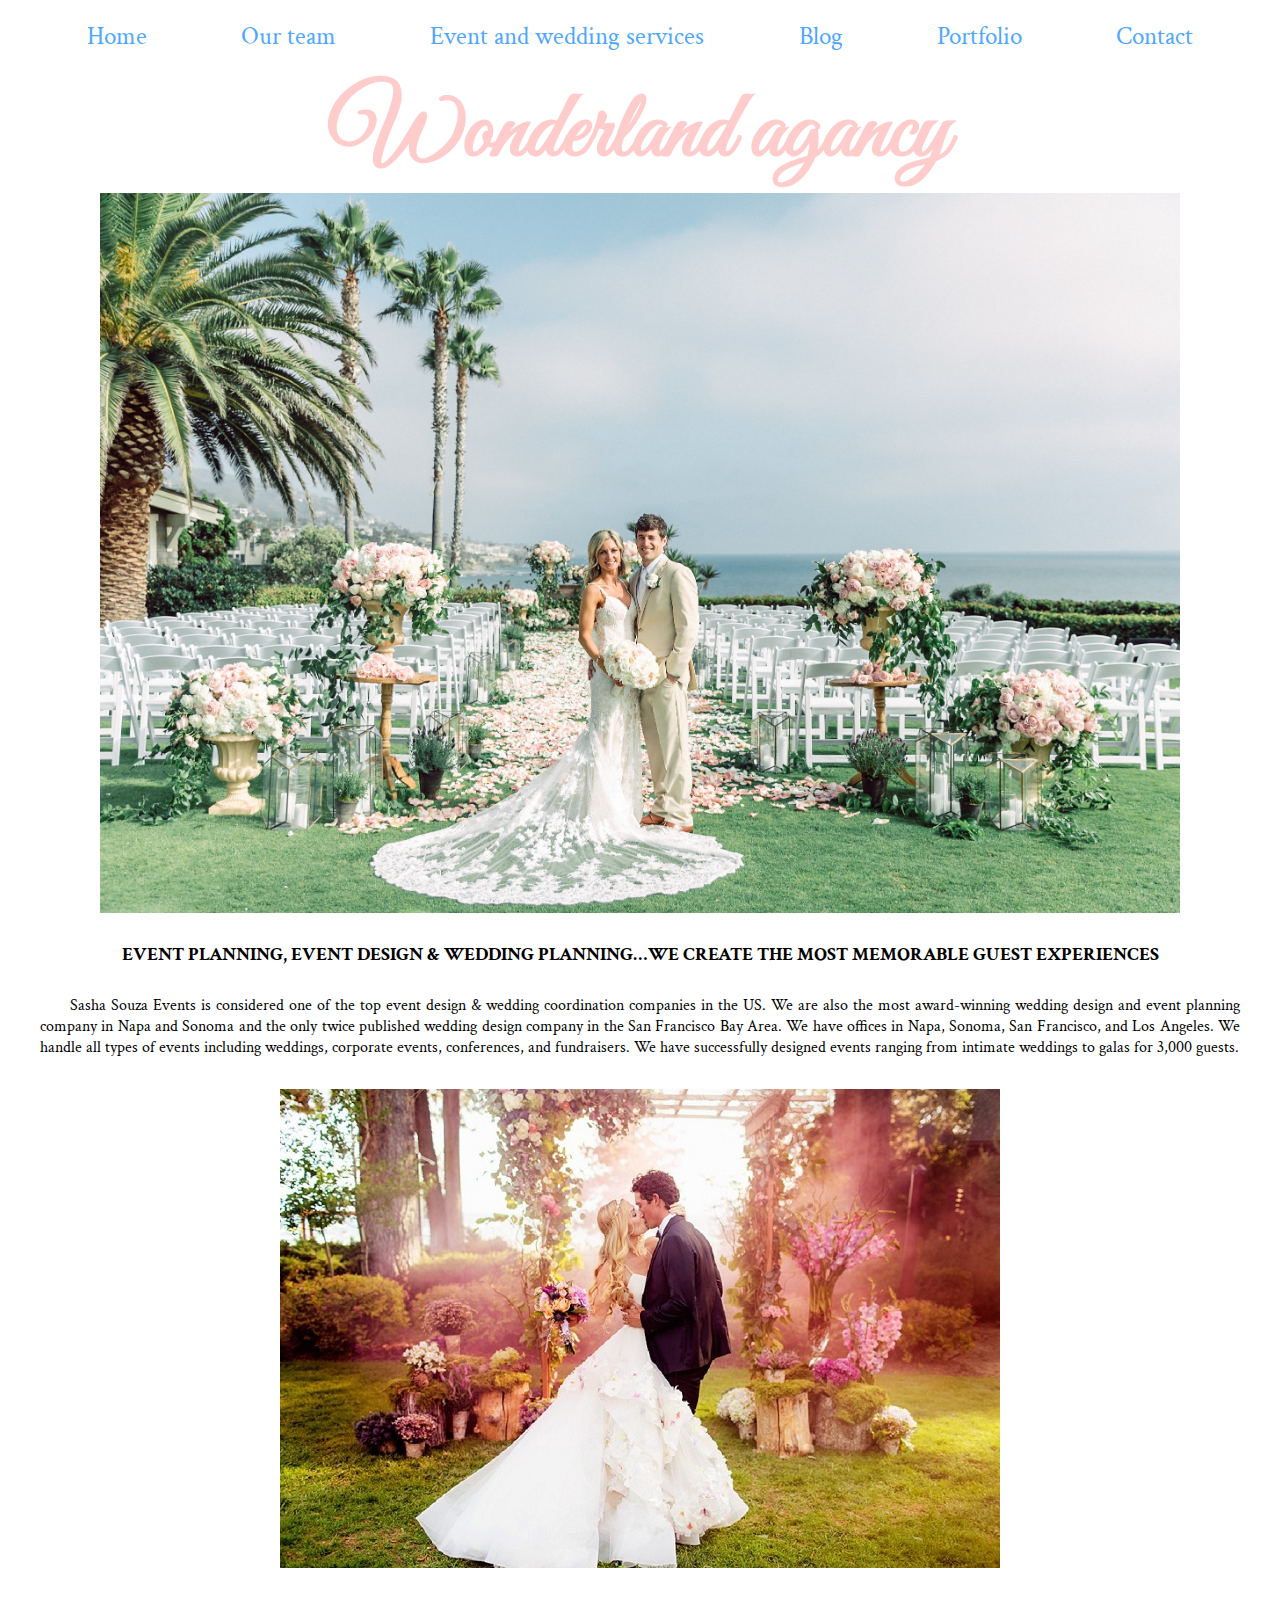
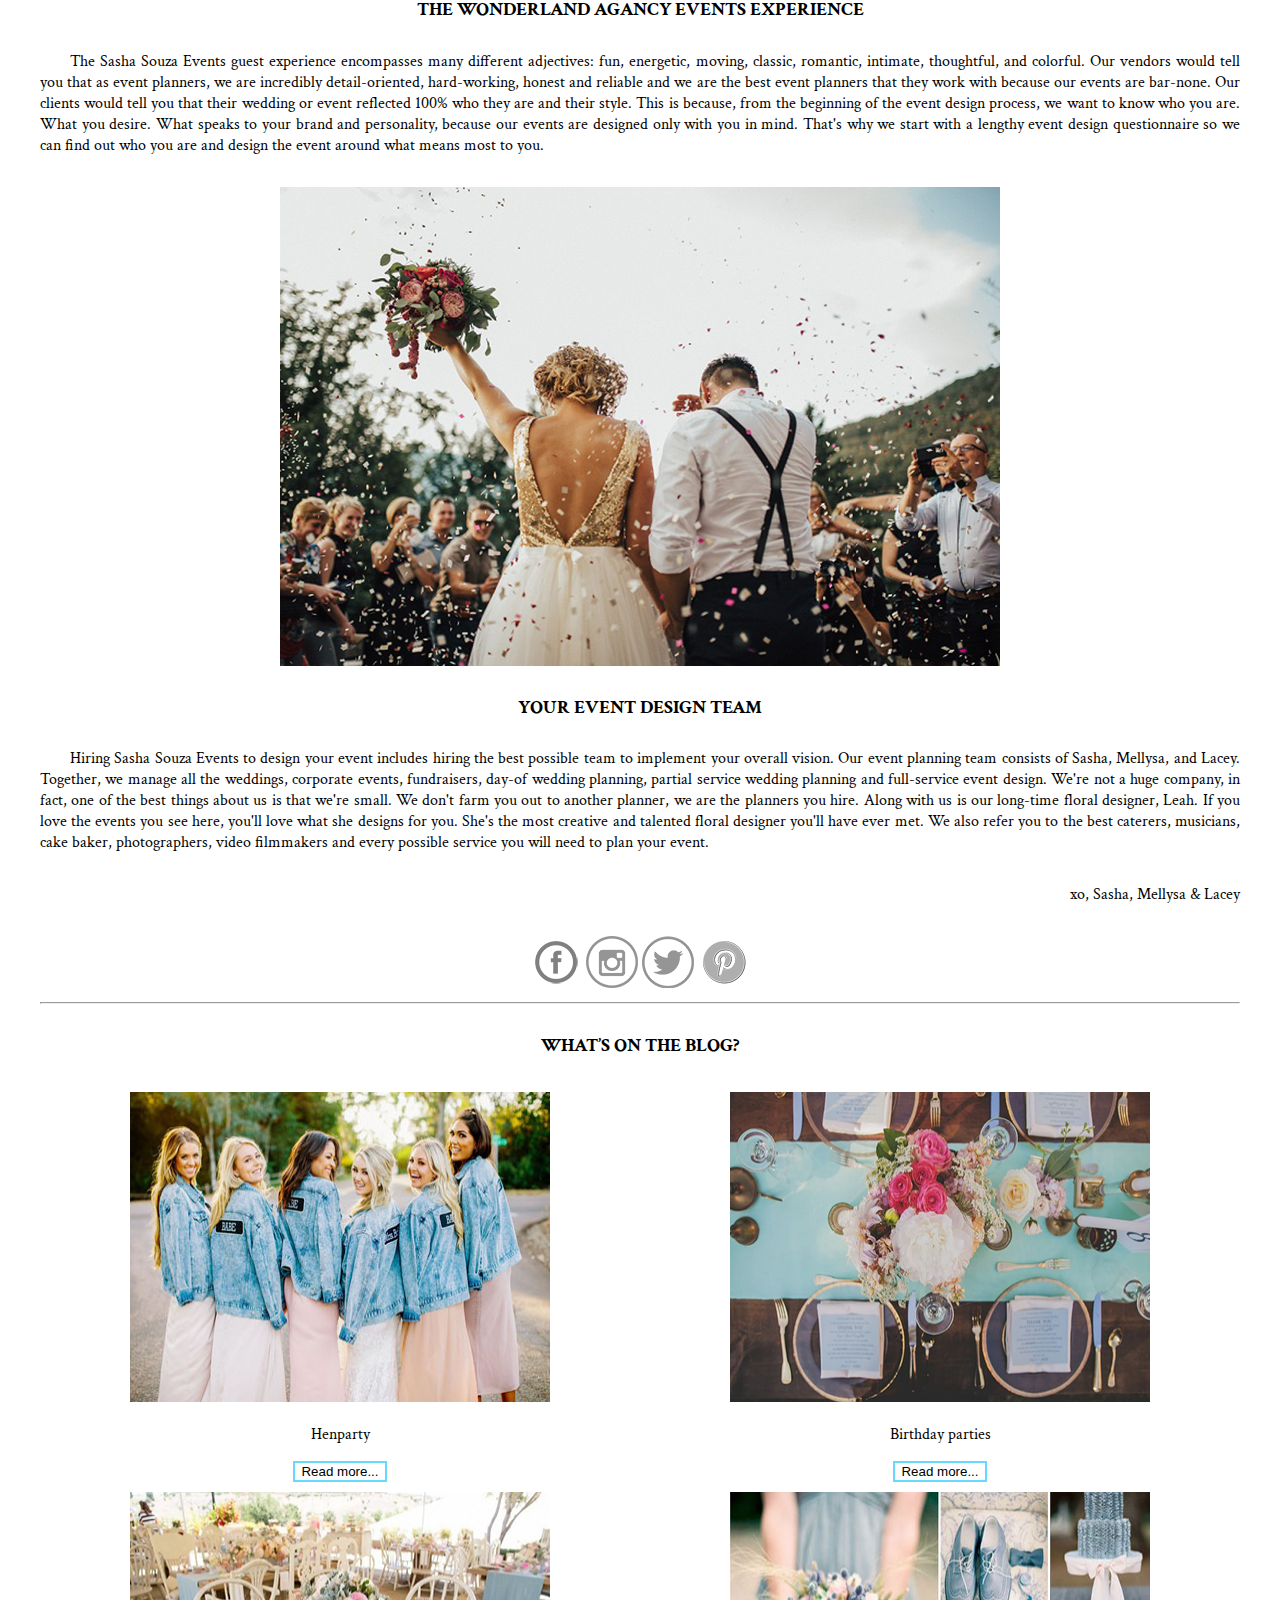
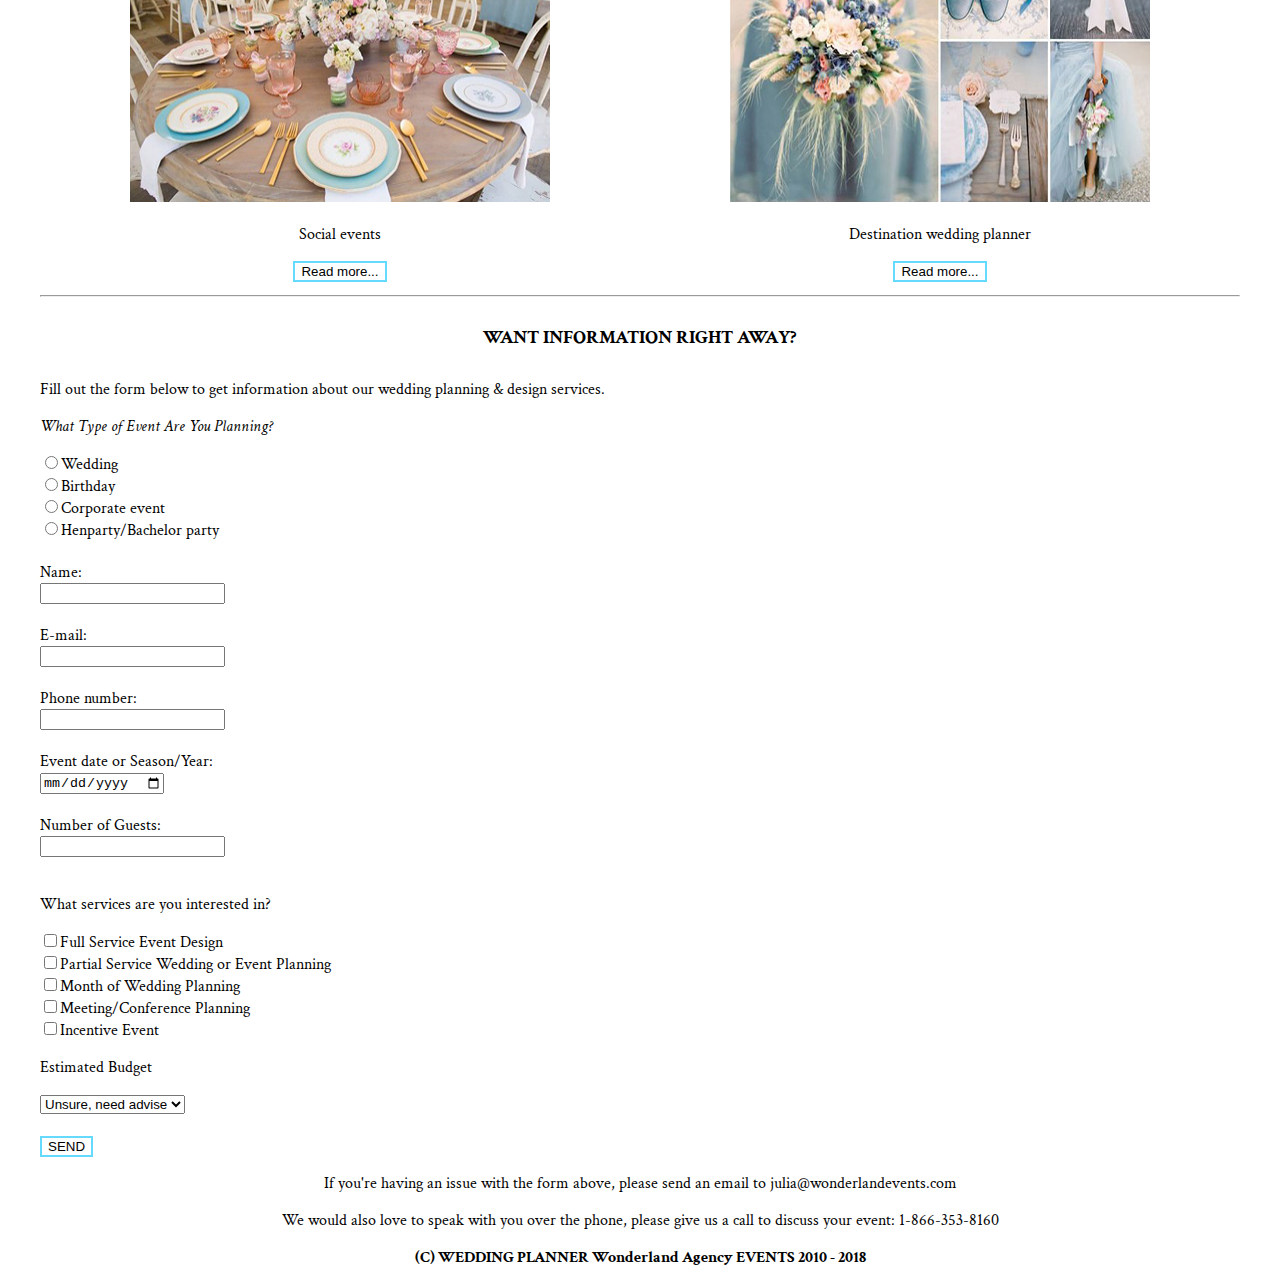
==== index.html @ 44870bf5 "add new page" ====
<!DOCTYPE html>
<html lang="en">
<head>
    <meta charset="UTF-8">
    <meta name="viewport" content="width=device-width, initial-scale=1.0">
    <meta http-equiv="X-UA-Compatible" content="ie=edge">
    <link href="css/index.css" rel="stylesheet">
    <link rel="shortcut icon" href="images/favicon.png" type="image/x-icon">
    <link href="https://fonts.googleapis.com/css?family=Crimson+Text" rel="stylesheet">
    <link href="https://fonts.googleapis.com/css?family=Crimson+Text|Great+Vibes" rel="stylesheet">
    <title>Wonderland agancy</title>
</head>
<body>
    <div>
        <header>
        <nav>
            <ul>
                <li><a href="index.html">Home</a></li>
                <li><a href="our-team.html">Our team</a></li>
                <li><a href="Event-and-wedding-services.html">Event and wedding services</a></li>
                <li><a href="blog.html">Blog</a></li>
                <li><a href="portfolio.html">Portfolio</a></li>
                <li><a href="contact.html">Contact</a></li>
            </ul>
        </nav>
    </header>
    <main>
        <section id="home">
            <h1 class="logo">Wonderland agancy</h1>
            <img class="background" src="images/weddinghome.jpg" alt="Wedding">
        </section>
        <article>
            <section id="what-we-do" class="short-info">
                <div>
                    <h3>EVENT PLANNING, EVENT DESIGN & WEDDING PLANNING…WE CREATE THE MOST MEMORABLE GUEST EXPERIENCES</h3>
                    <p>Sasha Souza Events is considered one of the top event design & wedding coordination companies in the US. 
            We are also the most award-winning wedding design and event planning company in Napa and Sonoma and the only 
            twice published wedding design company in the San Francisco Bay Area. 
            We have offices in Napa, Sonoma, San Francisco, and Los Angeles. 
            We handle all types of events including weddings, corporate events, conferences, and fundraisers. 
            We have successfully designed events ranging from intimate weddings to galas for 3,000 guests.</p>
                    <img src="images/wedding-kiss.jpg" alt="Wedding kiss" class="img-center">
                </div>
                <div>
                    <h3>THE WONDERLAND AGANCY EVENTS EXPERIENCE</h3>
                    <p>The Sasha Souza Events guest experience encompasses many different adjectives: fun, energetic, moving, classic, romantic, intimate, thoughtful, and colorful. 
            Our vendors would tell you that as event planners, we are incredibly detail-oriented, hard-working, honest and reliable and we are the best event planners that 
            they work with because our events are bar-none. Our clients would tell you that their wedding or event reflected 100% who they are and their style.  
            This is because, from the beginning of the event design process, we want to know who you are. What you desire. What speaks to your brand and personality, 
            because our events are designed only with you in mind. That's why we start with a lengthy event design questionnaire so we can find out who you are and design
            the event around what means most to you.</p>
                    <img src="images/wedding.jpg" alt="wedding" class="img-center">
                </div>
                <div>
                    <h3>YOUR EVENT DESIGN TEAM</h3>
                    <p>Hiring Sasha Souza Events to design your event includes hiring the best possible team to implement your overall vision.  
            Our event planning team consists of Sasha, Mellysa, and Lacey.  Together, we manage all the weddings, corporate events, fundraisers, day-of wedding planning,
            partial service wedding planning and full-service event design.  We're not a huge company, in fact, one of the best things about us is that we're small. 
            We don't farm you out to another planner, we are the planners you hire.  Along with us is our long-time floral designer, Leah.  
            If you love the events you see here, you'll love what she designs for you.  She's the most creative and talented floral designer you'll have ever met.  
            We also refer you to the best caterers, musicians, cake baker, photographers, video filmmakers and every possible service you will need to plan your event.</p>
                </div>
                <div>
                    <p id="align-right">xo, Sasha, Mellysa & Lacey</p>
                </div>
            </section>
            <section class="social_network">
                <a href="https://www.facebook.com"><img src="images/facebook.png" alt="Facebook" class="sc-img"></a>
                <a href="https://www.instagram.com/?hl=uk"><img src="images/instagram.png" alt="Instagram" class="sc-img"></a>
                <a href="https://twitter.com/?lang=uk"><img src="images/twitter.png" alt="Twitter" class="sc-img"></a>
                <a href="https://www.pinterest.com"><img src="images/pinterest.png" alt="Pinterest" class="sc-img"></a>
            </section>
                <hr>
        </article>
        <article>
            <section id="blog">
                <h3>WHAT’S ON THE BLOG?</h3>
                <div class="grid">
                    <div class="grid-itm"> <img src="images/henparty.jpg" alt="Henparty" class="blog-img">
                    <div>
                        <p>Henparty</p>
                        <a href="https://www.google.com.ua/?gws_rd=ssl" ><button>Read more...</button></a>
                    </div>
                    </div>
                    <div class="grid-itm"><img src="images/bparty.jpg" alt="Birthday party" class="blog-img">
                    <div>
                        <p>Birthday parties</p>
                        <a href="https://www.google.com.ua/?gws_rd=ssl"><button>Read more...</button></a>
                    </div>
                    </div>
                    <div class="grid-itm"><img src="images/decoration-table.jpg" alt="Decoration table" class="blog-img">
                    <div>
                        <p>Social events</p>
                        <a href="https://www.google.com.ua/?gws_rd=ssl"><button>Read more...</button></a>
                    </div>
                    </div>
                    <div class="grid-itm"><img src="images/wedplaner.jpg" alt="Table" class="blog-img">
                        <p>Destination wedding planner</p>
                    <a href="https://www.google.com.ua/?gws_rd=ssl"><button>Read more...</button></a>
                    </div>
            </div>
            <hr>
            </section>
            <section id="contacts">
                <h3>WANT INFORMATION RIGHT AWAY?</h3>
                <p>Fill out the form below to get information about our wedding planning & design services.</p>
                <div>
                     <form action="https://formspree.io/julia.sokil.1993@gmail.com" method="POST">
                        <p><i>What Type of Event Are You Planning?</i></p>
                        <label>
                            <input type="radio" name="type-of-planning" value="wedding">Wedding<br>
                        </label>
                        <label>
                            <input type="radio" name="type-of-planning" value="birthday">Birthday<br>
                        </label>
                        <label>
                            <input type="radio" name="type-of-planning" value="corporate-event">Corporate event<br>
                        </label>
                        <label>
                            <input type="radio" name="type-of-planning" value="henparty/bachelor-party">Henparty/Bachelor party<br>
                        </label>
                        <br>
                        <label>
                            Name:<br>
                            <input type="text" name="name"><br>
                        </label>
                        <br>
                        <label>
                            E-mail:<br>
                            <input type="email" name="email"><br>
                        </label>
                        <br>
                        <label>
                            Phone number:<br>
                            <input type="number" name="number"><br>
                        </label>
                        <br>
                        <label>
                            Event date or Season/Year:<br>
                            <input type="date" name="date"><br>
                        </label>
                        <br>
                        <label>
                            Number of Guests:<br>
                            <input type="number" name="number-of-guests"><br>
                        </label>
                        <br>
                        <p>What services are you interested in?</p>
                        <label>
                            <input type="checkbox" name="what-services-are-you-interested-in" value="full-service-event-design">Full Service Event Design<br>
                        </label>
                        <label>
                            <input type="checkbox" name="what-services-are-you-interested-in" value="partial-service-wedding-or-event-planning">Partial Service Wedding or Event Planning<br>
                        </label>
                        <label>
                            <input type="checkbox" name="what-services-are-you-interested-in" value="month-of-wedding-planning">Month of Wedding Planning<br>
                        </label>
                        <label>
                            <input type="checkbox" name="what-services-are-you-interested-in" value="meeting/conference-planning">Meeting/Conference Planning<br>
                        </label>
                        <label>
                            <input type="checkbox" name="what-services-are-you-interested-in" value="incentive-event">Incentive Event<br>
                        </label>
                        <p>Estimated Budget</p>
                        <select name="budget">
                            <option value="unsure">Unsure, need advise</option>
                            <option value="30">Under 30000$</option>
                            <option value="30-50">30000$-50000$</option>
                            <option value="over50">Over 50000$</option>
                        </select>
                        <br><br>
                        <button type="submit">SEND</button>
                    </form>
                </div>
            </section>
            <p class="contacts">If you're having an issue with the form above, please send an email to julia@wonderlandevents.com</p>
            <p class="contacts">We would also love to speak with you over the phone, please give us a call to discuss your event:  1-866-353-8160</p>
        </article>
    </main>
    <footer>
            <p><b>(C) WEDDING PLANNER Wonderland Agency EVENTS 2010 - 2018</b></p>
    </footer>
    </div>
</body>
</html>
---- css/index.css ----
html {
    margin:0 auto;
}
body {
    max-width:1200px;
    margin:0 auto;
    font-family: crimson text, serif;
    font-size: 0,875em;
    line-height: 1,6em;
}

header nav {
    margin: 20px 0;
}
header ul {
    display:flex;
    padding: 0;
    list-style-type: none;
    text-align:center;
}

header ul li {
    flex-grow: 1;
    min-height: 30px;
    font-family: arial, sans-serif;
    font-size: 25px;
    background-color: #fff;
    font-family: crimson text, serif !important;
}
li a {
    color: #4da6ff;
    text-decoration: none;
    padding: 0 30px;
    
}
header li a:hover {
    background-color: #66d9ff;
    color: #fff;
}
.logo {
    font-family: Great Vibes, sans-serif;
    font-size: 6em;
    color: hsl(0, 100%, 90%);
    text-align: center;
    margin: 0 auto;
}

.background {
    width: 90%;
    margin-left: auto;
	margin-right: auto;
	display: block;
}
h3 {
    text-align: center;
    font-family: crimson text, serif !important;
    padding: 10px;
}
.short-info p {
    text-indent: 30px;
    text-align: justify;
    padding: 0 0 15px 0;
    
}

.img-center {
    height: 60%;
    width: 60%;
    display: block;
    margin: auto;
}
#align-right {
    text-align: right;
} 
.social_network {
    text-align: center;
}

.sc-img {
    height: 52px;
    width: 52px;
    display: inline-block;
    margin: auto;
}

.grid {
    display: grid;
    grid-template-columns:50% 50%;
    text-align:center;
}
.grid-itm {
    padding:5px;
    color: #000;
}

.blog-img {
    height: 310px;
    width: 420px;
    display:inline-block;
    margin:auto;
}

button {
    background-color: white; 
    color: #000; 
    border: 2px solid #66d9ff;
}
button:hover {
    background-color: #66d9ff;
}

.contacts {
 text-align: center;   
}

footer p {
    text-align: center;
}

@media screen and (max-width:1199px) {
    li a {
    padding: 0;
}
.blog-img {
    height: 60%;
    width: 60%;
}
.short-info p {
    margin:0 25px;
}
.short-info h3 {
    margin: 0 15px;
}
form {
    margin: 0 25px;
}
p {
    margin: 0 25px;
}
}
@media screen and (max-width:414px) {
  .grid {
    display: grid;
    grid-template-columns:100%;
    text-align:center;
}
.logo {
    font-size: 3em;
}
p {
    margin: 0 25px; 
}
}
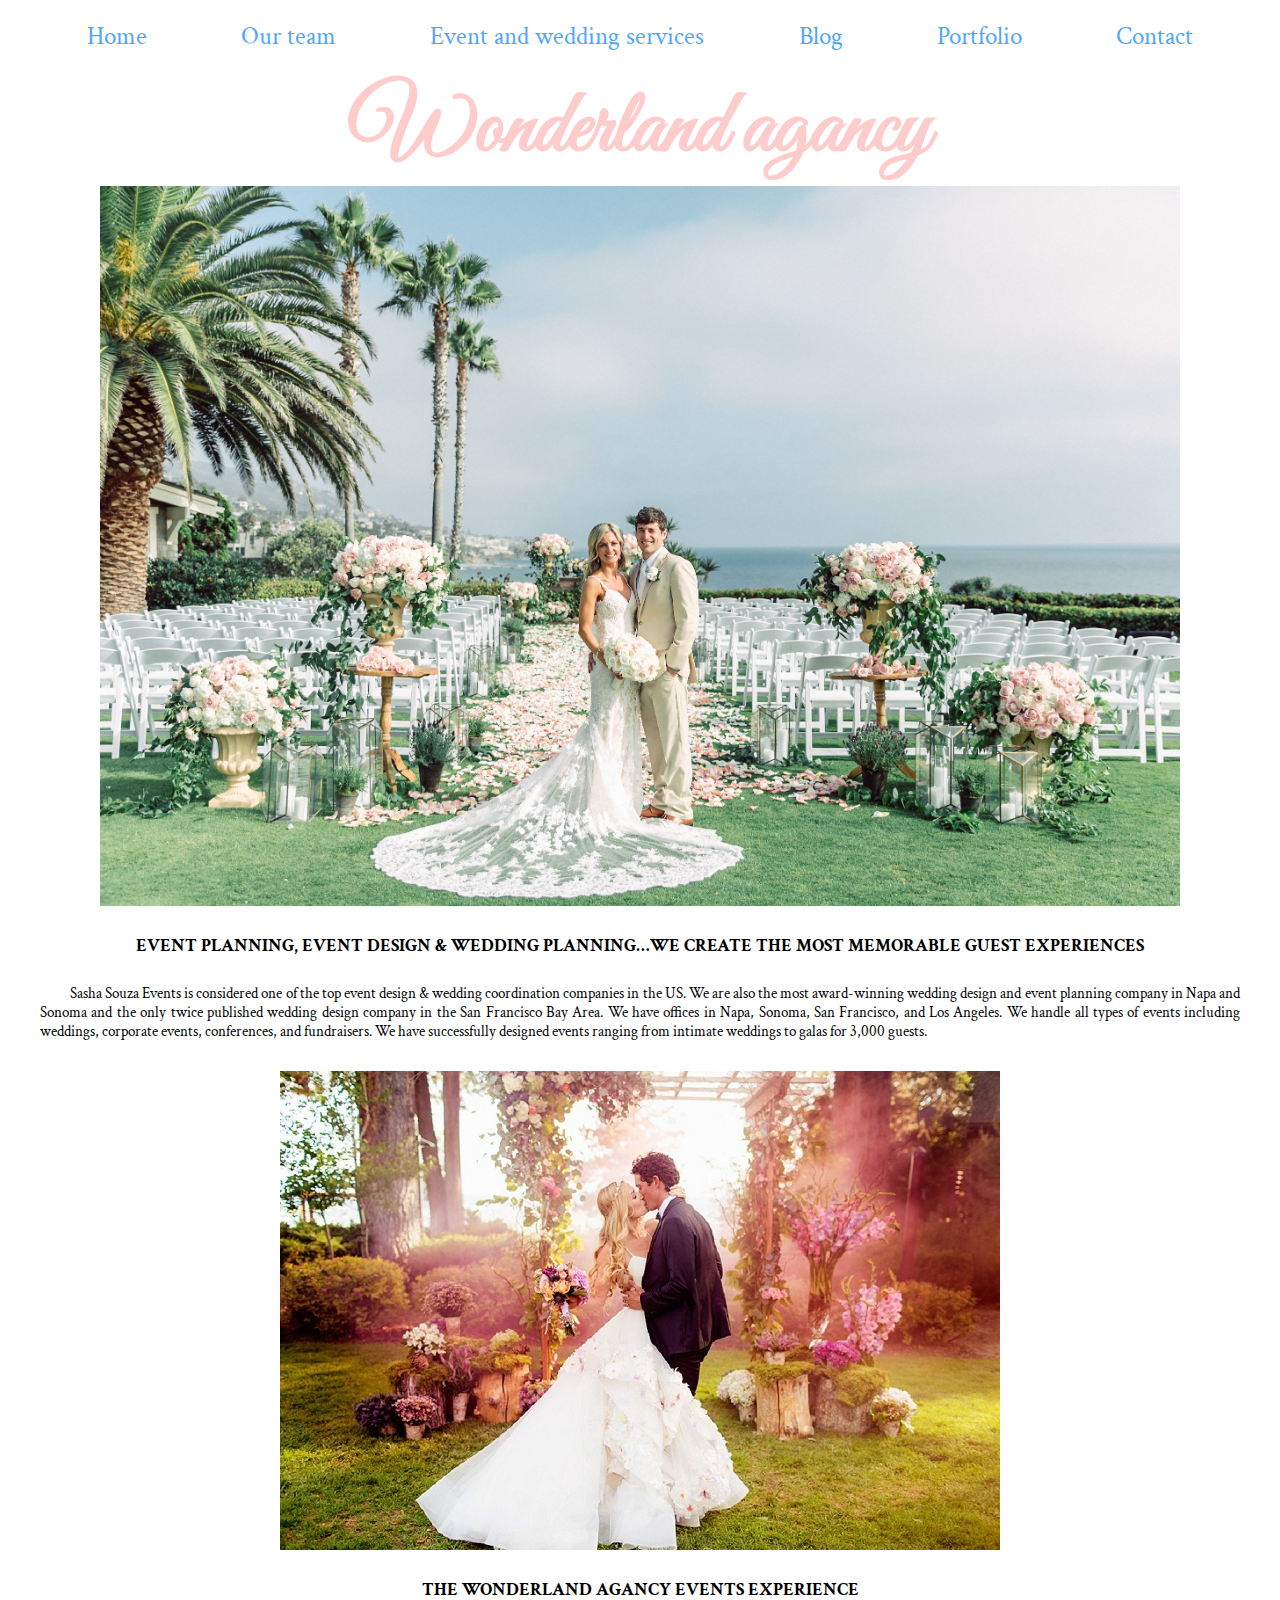
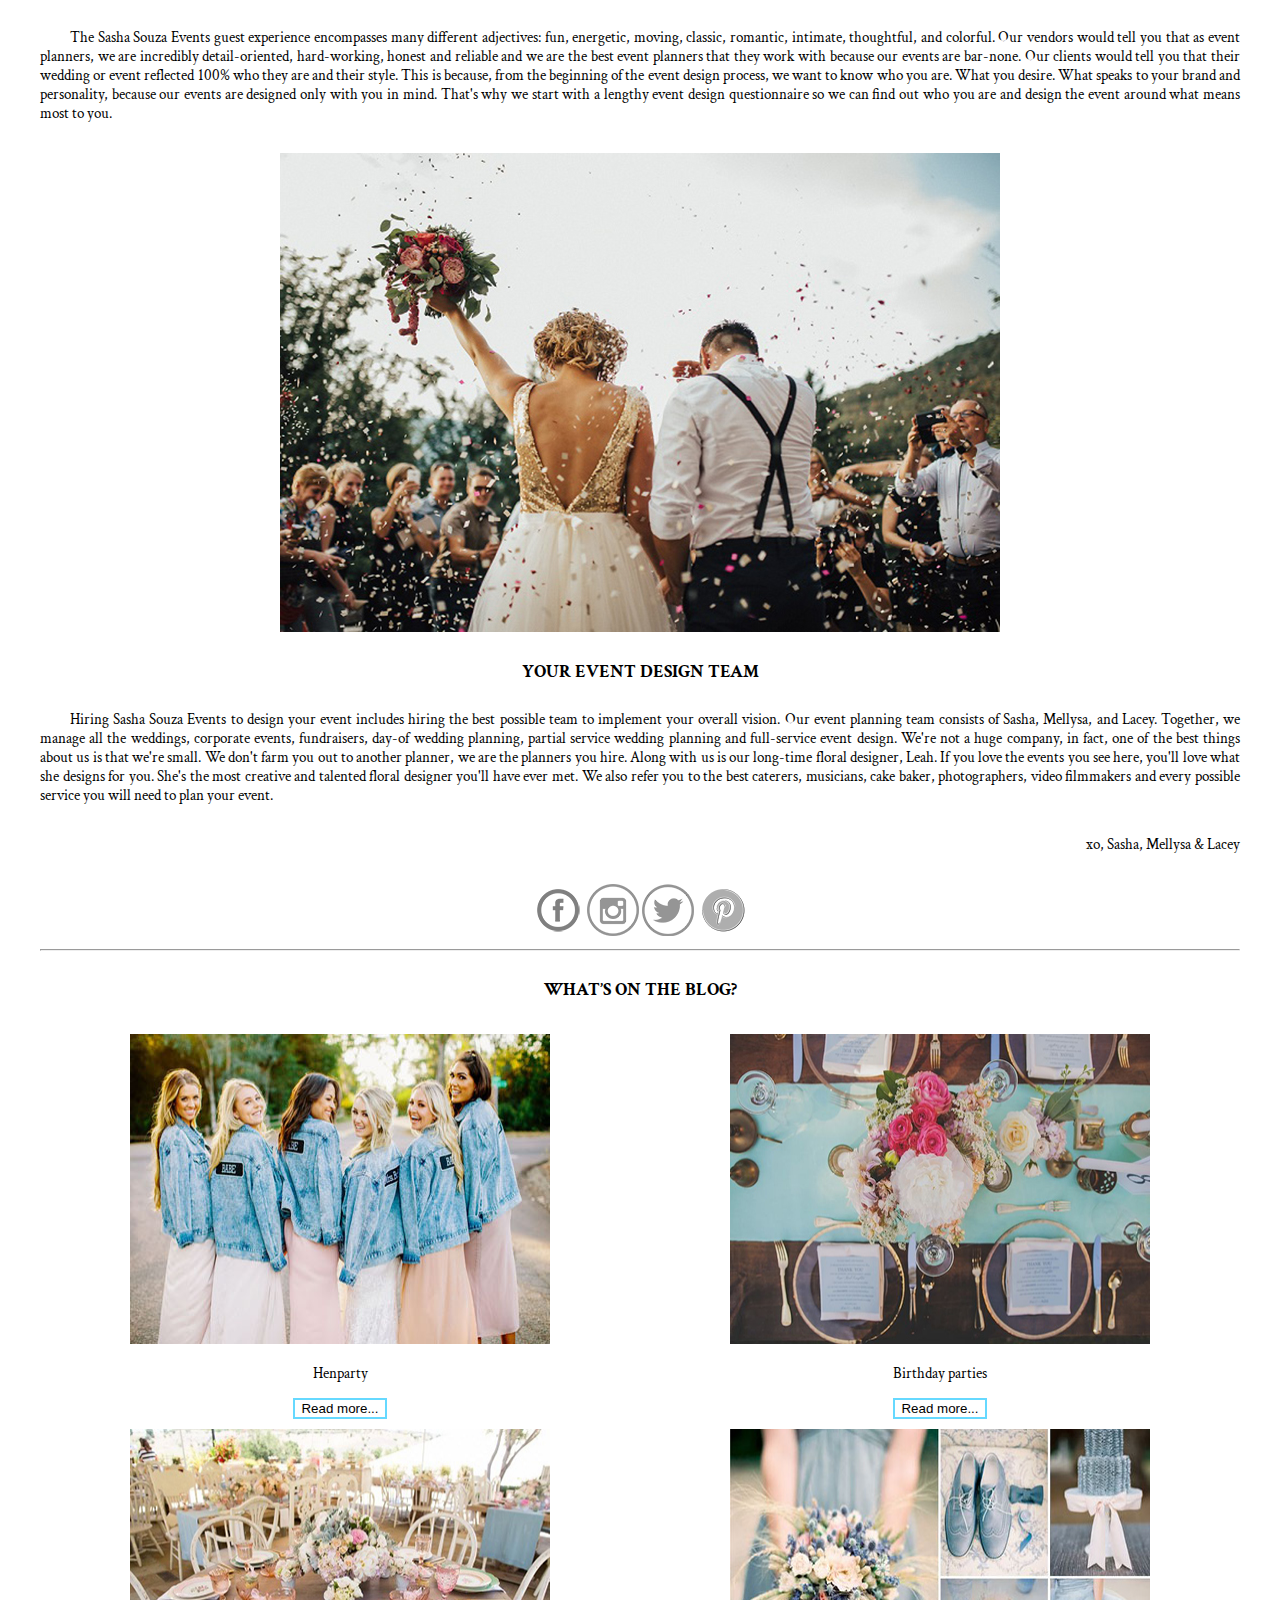
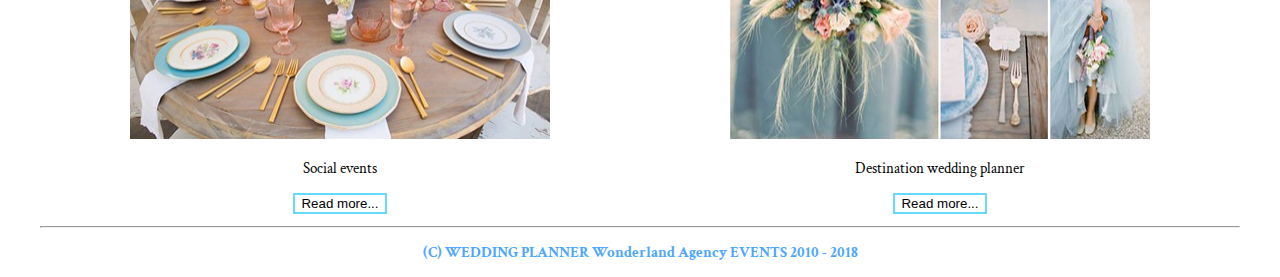
==== commit 0a08bfe5: "add new page" ====
--- a/index.html
+++ b/index.html
@@ -4,10 +4,12 @@
     <meta charset="UTF-8">
     <meta name="viewport" content="width=device-width, initial-scale=1.0">
     <meta http-equiv="X-UA-Compatible" content="ie=edge">
-    <link href="css/index.css" rel="stylesheet">
+    <link rel="stylesheet" href="https://stackpath.bootstrapcdn.com/bootstrap/4.1.0/css/bootstrap.min.css" 
+    integrity="sha384-9gVQ4dYFwwWSjIDZnLEWnxCjeSWFphJiwGPXr1jddIhOegiu1FwO5qRGvFXOdJZ4" crossorigin="anonymous">
     <link rel="shortcut icon" href="images/favicon.png" type="image/x-icon">
     <link href="https://fonts.googleapis.com/css?family=Crimson+Text" rel="stylesheet">
     <link href="https://fonts.googleapis.com/css?family=Crimson+Text|Great+Vibes" rel="stylesheet">
+    <link href="css/index.css" rel="stylesheet">
     <title>Wonderland agancy</title>
 </head>
 <body>
@@ -17,7 +19,7 @@
             <ul>
                 <li><a href="index.html">Home</a></li>
                 <li><a href="our-team.html">Our team</a></li>
-                <li><a href="Event-and-wedding-services.html">Event and wedding services</a></li>
+                <li><a href="event-and-wedding-services.html">Event and wedding services</a></li>
                 <li><a href="blog.html">Blog</a></li>
                 <li><a href="portfolio.html">Portfolio</a></li>
                 <li><a href="contact.html">Contact</a></li>
@@ -79,29 +81,29 @@
                     <div class="grid-itm"> <img src="images/henparty.jpg" alt="Henparty" class="blog-img">
                     <div>
                         <p>Henparty</p>
-                        <a href="https://www.google.com.ua/?gws_rd=ssl" ><button>Read more...</button></a>
+                        <a href="https://www.google.com.ua/?gws_rd=ssl" ><button class="btn btn-info btn-sm">Read more...</button></a>
                     </div>
                     </div>
                     <div class="grid-itm"><img src="images/bparty.jpg" alt="Birthday party" class="blog-img">
                     <div>
                         <p>Birthday parties</p>
-                        <a href="https://www.google.com.ua/?gws_rd=ssl"><button>Read more...</button></a>
+                        <a href="https://www.google.com.ua/?gws_rd=ssl"><button class="btn btn-info btn-sm">Read more...</button></a>
                     </div>
                     </div>
                     <div class="grid-itm"><img src="images/decoration-table.jpg" alt="Decoration table" class="blog-img">
                     <div>
                         <p>Social events</p>
-                        <a href="https://www.google.com.ua/?gws_rd=ssl"><button>Read more...</button></a>
+                        <a href="https://www.google.com.ua/?gws_rd=ssl"><button class="btn btn-info btn-sm">Read more...</button></a>
                     </div>
                     </div>
                     <div class="grid-itm"><img src="images/wedplaner.jpg" alt="Table" class="blog-img">
                         <p>Destination wedding planner</p>
-                    <a href="https://www.google.com.ua/?gws_rd=ssl"><button>Read more...</button></a>
+                    <a href="https://www.google.com.ua/?gws_rd=ssl"><button class="btn btn-info btn-sm">Read more...</button></a>
                     </div>
             </div>
             <hr>
             </section>
-            <section id="contacts">
+           <!-- <section id="contacts">
                 <h3>WANT INFORMATION RIGHT AWAY?</h3>
                 <p>Fill out the form below to get information about our wedding planning & design services.</p>
                 <div>
@@ -174,12 +176,18 @@
                 </div>
             </section>
             <p class="contacts">If you're having an issue with the form above, please send an email to julia@wonderlandevents.com</p>
-            <p class="contacts">We would also love to speak with you over the phone, please give us a call to discuss your event:  1-866-353-8160</p>
+            <p class="contacts">We would also love to speak with you over the phone, please give us a call to discuss your event:  1-866-353-8160</p>-->
         </article>
     </main>
     <footer>
             <p><b>(C) WEDDING PLANNER Wonderland Agency EVENTS 2010 - 2018</b></p>
     </footer>
     </div>
+    <script src="https://code.jquery.com/jquery-3.3.1.slim.min.js" integrity="sha384-q8i/X+965DzO0rT7abK41JStQIAqVgRVzpbzo5smXKp4YfRvH+8abtTE1Pi6jizo" 
+    crossorigin="anonymous"></script>
+    <script src="https://cdnjs.cloudflare.com/ajax/libs/popper.js/1.14.0/umd/popper.min.js" integrity="sha384-cs/chFZiN24E4KMATLdqdvsezGxaGsi4hLGOzlXwp5UZB1LY//
+    20VyM2taTB4QvJ" crossorigin="anonymous"></script>
+    <script src="https://stackpath.bootstrapcdn.com/bootstrap/4.1.0/js/bootstrap.min.js" integrity="sha384-uefMccjFJAIv6A+rW+L4AHf99KvxDjWSu1z9VI8SKNVmz4sk7buKt/
+    6v9KI65qnm" crossorigin="anonymous"></script>
 </body>
 </html>--- a/css/index.css
+++ b/css/index.css
@@ -1,12 +1,13 @@
 html {
     margin:0 auto;
+    /*background-color: #e6f2ff;*/
 }
 body {
     max-width:1200px;
     margin:0 auto;
     font-family: crimson text, serif;
-    font-size: 0,875em;
-    line-height: 1,6em;
+    font-size: 15px;
+    
 }
 
 header nav {
@@ -61,11 +62,12 @@
     text-align: justify;
     padding: 0 0 15px 0;
     
+    
 }
 
 .img-center {
     height: 60%;
-    width: 60%;
+    
     display: block;
     margin: auto;
 }
@@ -113,6 +115,10 @@
  text-align: center;   
 }
 
+footer {
+    color: #4da6ff;
+}
+
 footer p {
     text-align: center;
 }
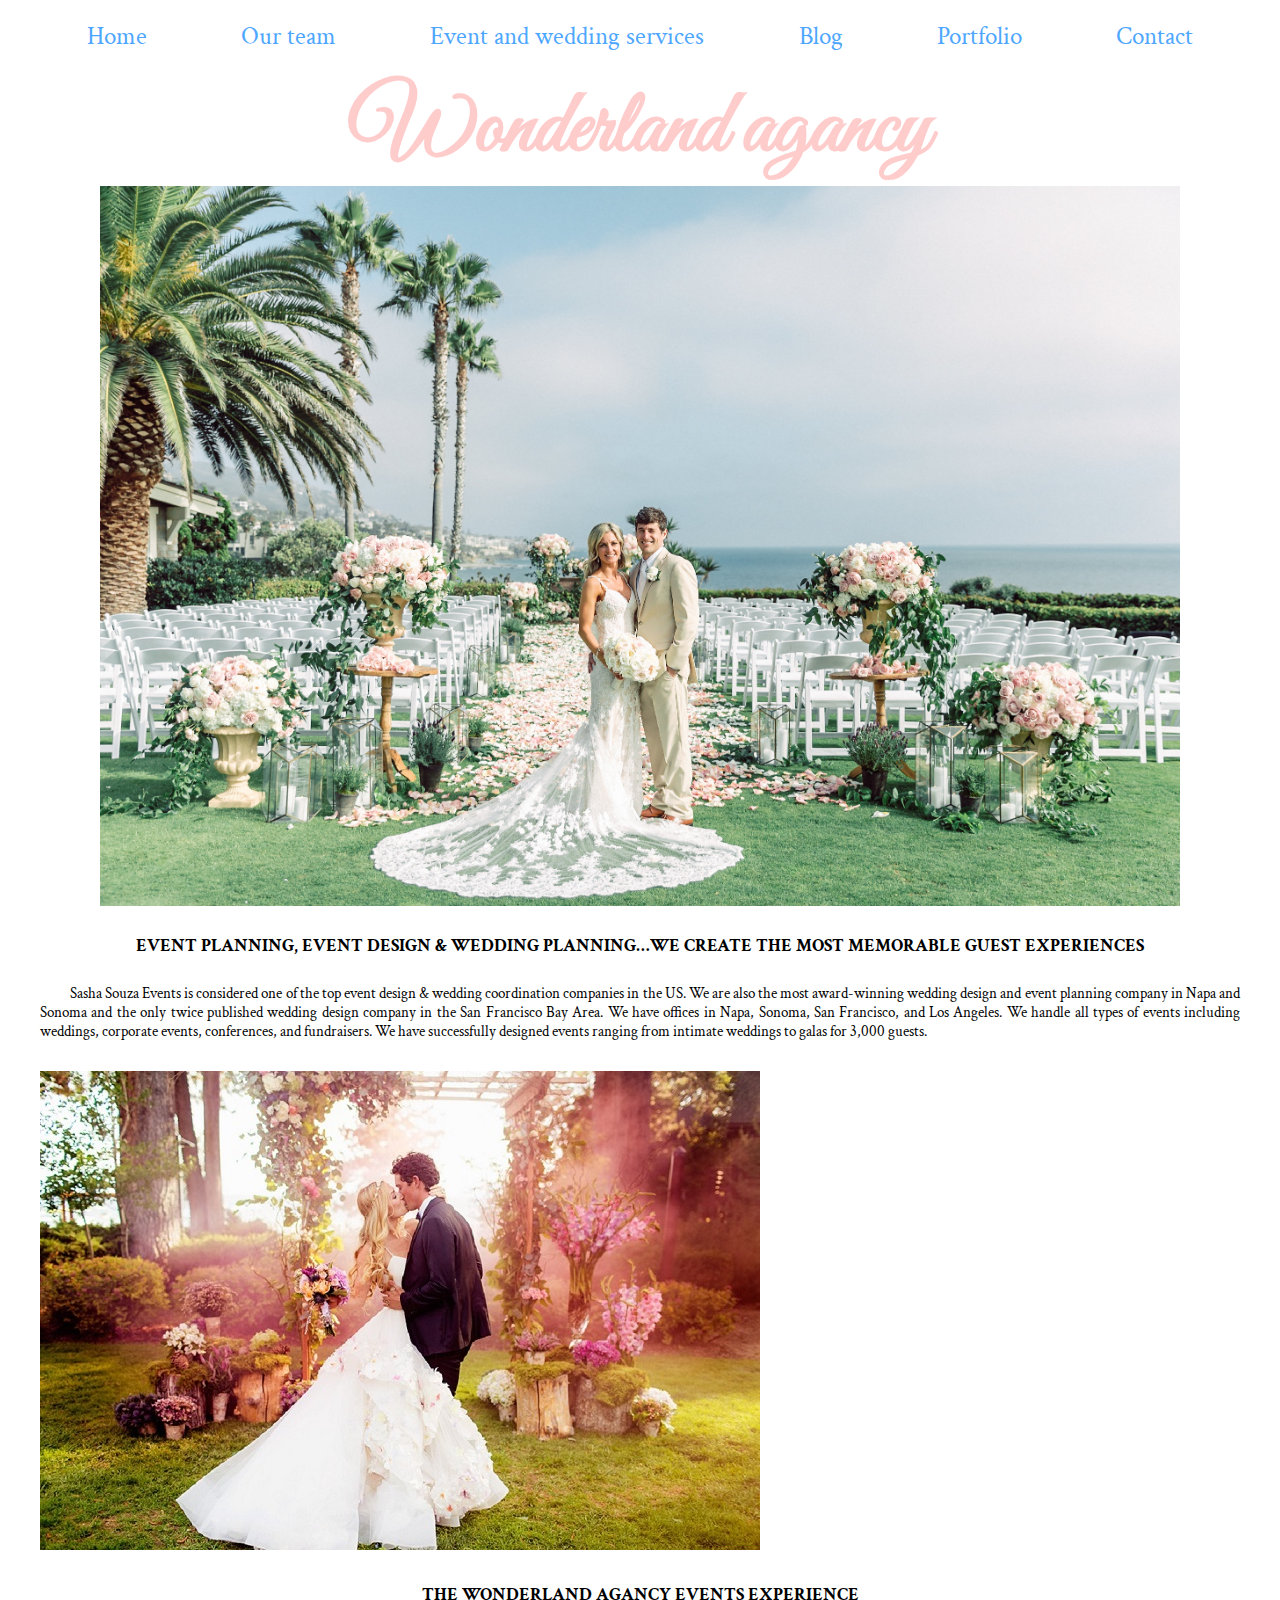
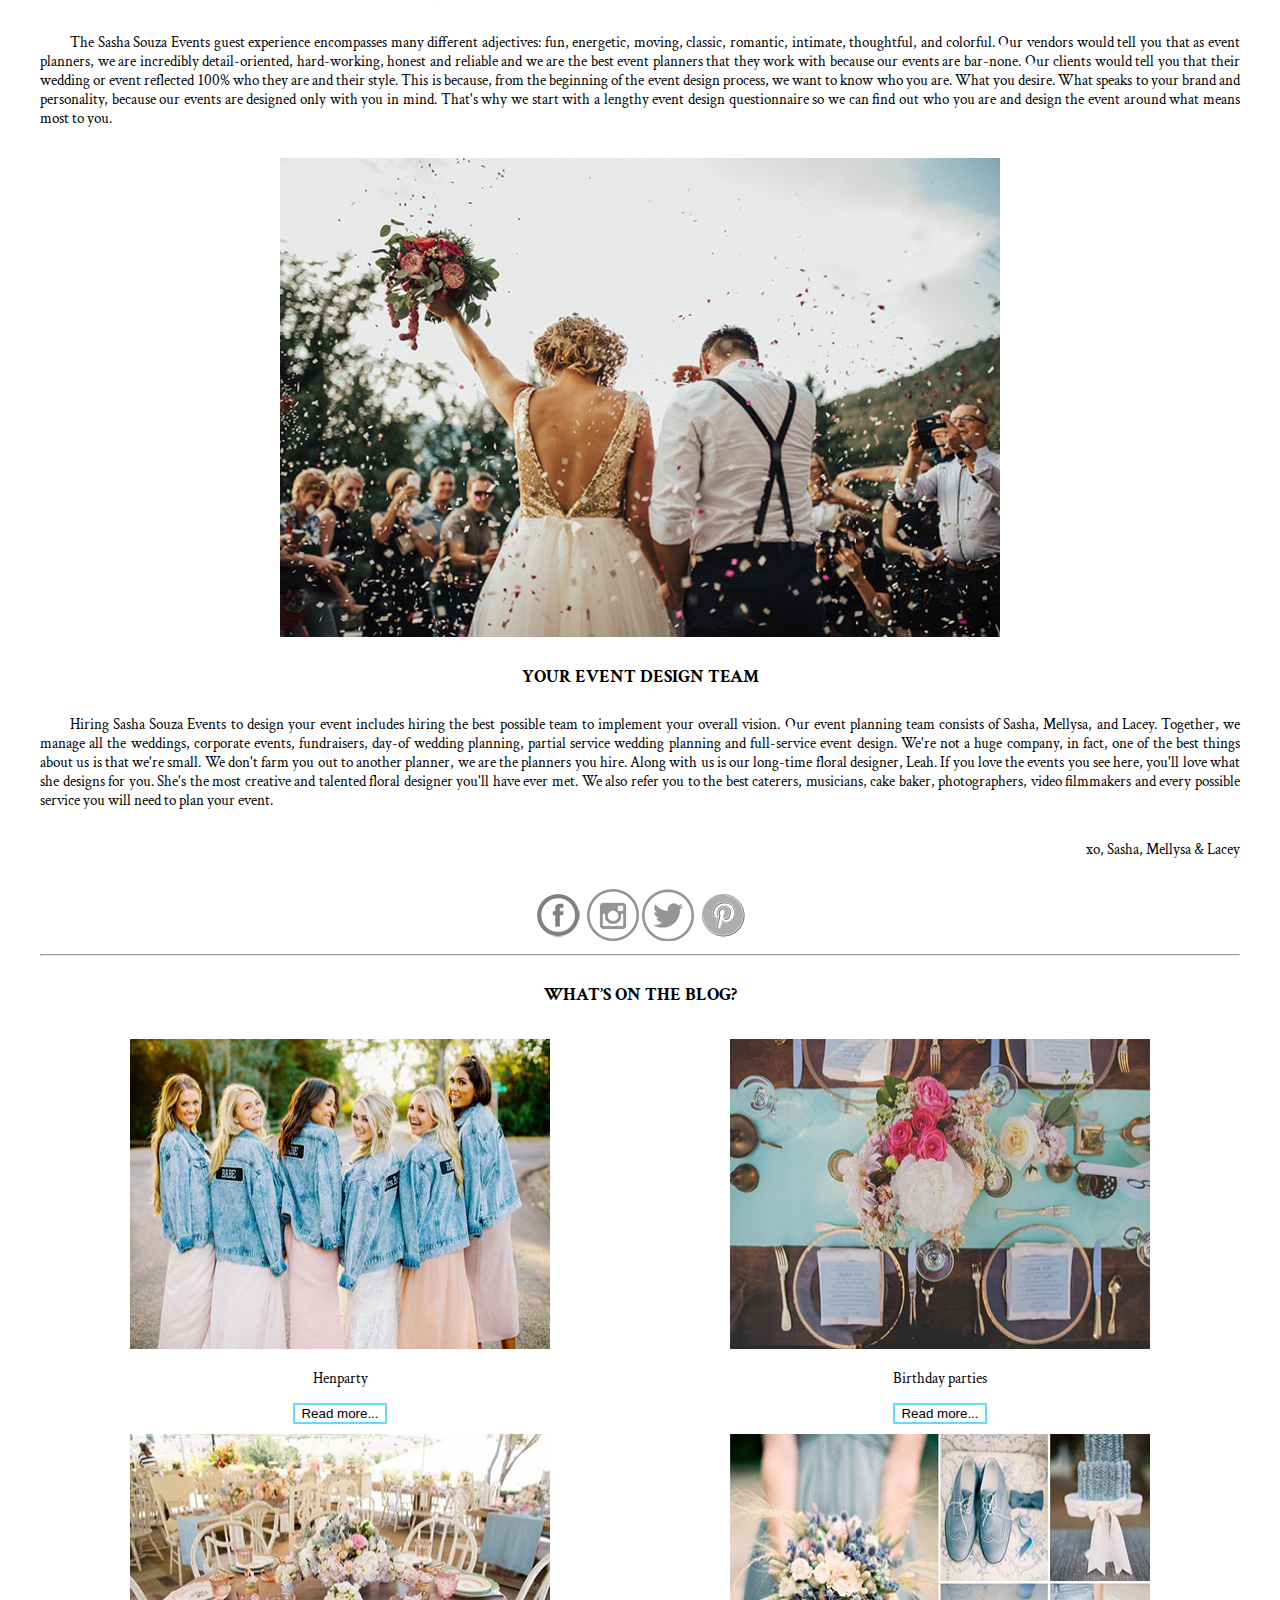
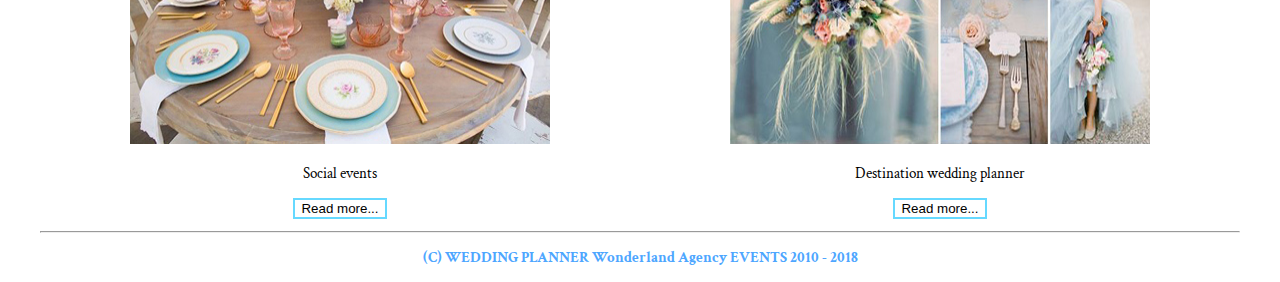
==== commit 6cbedd6d: "new page home" ====
--- a/index.html
+++ b/index.html
@@ -32,8 +32,8 @@
             <img class="background" src="images/weddinghome.jpg" alt="Wedding">
         </section>
         <article>
-            <section id="what-we-do" class="short-info">
-                <div>
+            <section class="short-info">
+                <div class="grid-section">
                     <h3>EVENT PLANNING, EVENT DESIGN & WEDDING PLANNING…WE CREATE THE MOST MEMORABLE GUEST EXPERIENCES</h3>
                     <p>Sasha Souza Events is considered one of the top event design & wedding coordination companies in the US. 
             We are also the most award-winning wedding design and event planning company in Napa and Sonoma and the only 
@@ -41,9 +41,11 @@
             We have offices in Napa, Sonoma, San Francisco, and Los Angeles. 
             We handle all types of events including weddings, corporate events, conferences, and fundraisers. 
             We have successfully designed events ranging from intimate weddings to galas for 3,000 guests.</p>
-                    <img src="images/wedding-kiss.jpg" alt="Wedding kiss" class="img-center">
                 </div>
-                <div>
+                <div class="grid-section">
+                        <img src="images/wedding-kiss.jpg" alt="Wedding kiss" >
+                </div>
+                <div class="grid-section">
                     <h3>THE WONDERLAND AGANCY EVENTS EXPERIENCE</h3>
                     <p>The Sasha Souza Events guest experience encompasses many different adjectives: fun, energetic, moving, classic, romantic, intimate, thoughtful, and colorful. 
             Our vendors would tell you that as event planners, we are incredibly detail-oriented, hard-working, honest and reliable and we are the best event planners that 
@@ -51,9 +53,11 @@
             This is because, from the beginning of the event design process, we want to know who you are. What you desire. What speaks to your brand and personality, 
             because our events are designed only with you in mind. That's why we start with a lengthy event design questionnaire so we can find out who you are and design
             the event around what means most to you.</p>
+                </div>
+                <div class="grid-section">
                     <img src="images/wedding.jpg" alt="wedding" class="img-center">
                 </div>
-                <div>
+                <div class="grid-section">
                     <h3>YOUR EVENT DESIGN TEAM</h3>
                     <p>Hiring Sasha Souza Events to design your event includes hiring the best possible team to implement your overall vision.  
             Our event planning team consists of Sasha, Mellysa, and Lacey.  Together, we manage all the weddings, corporate events, fundraisers, day-of wedding planning,
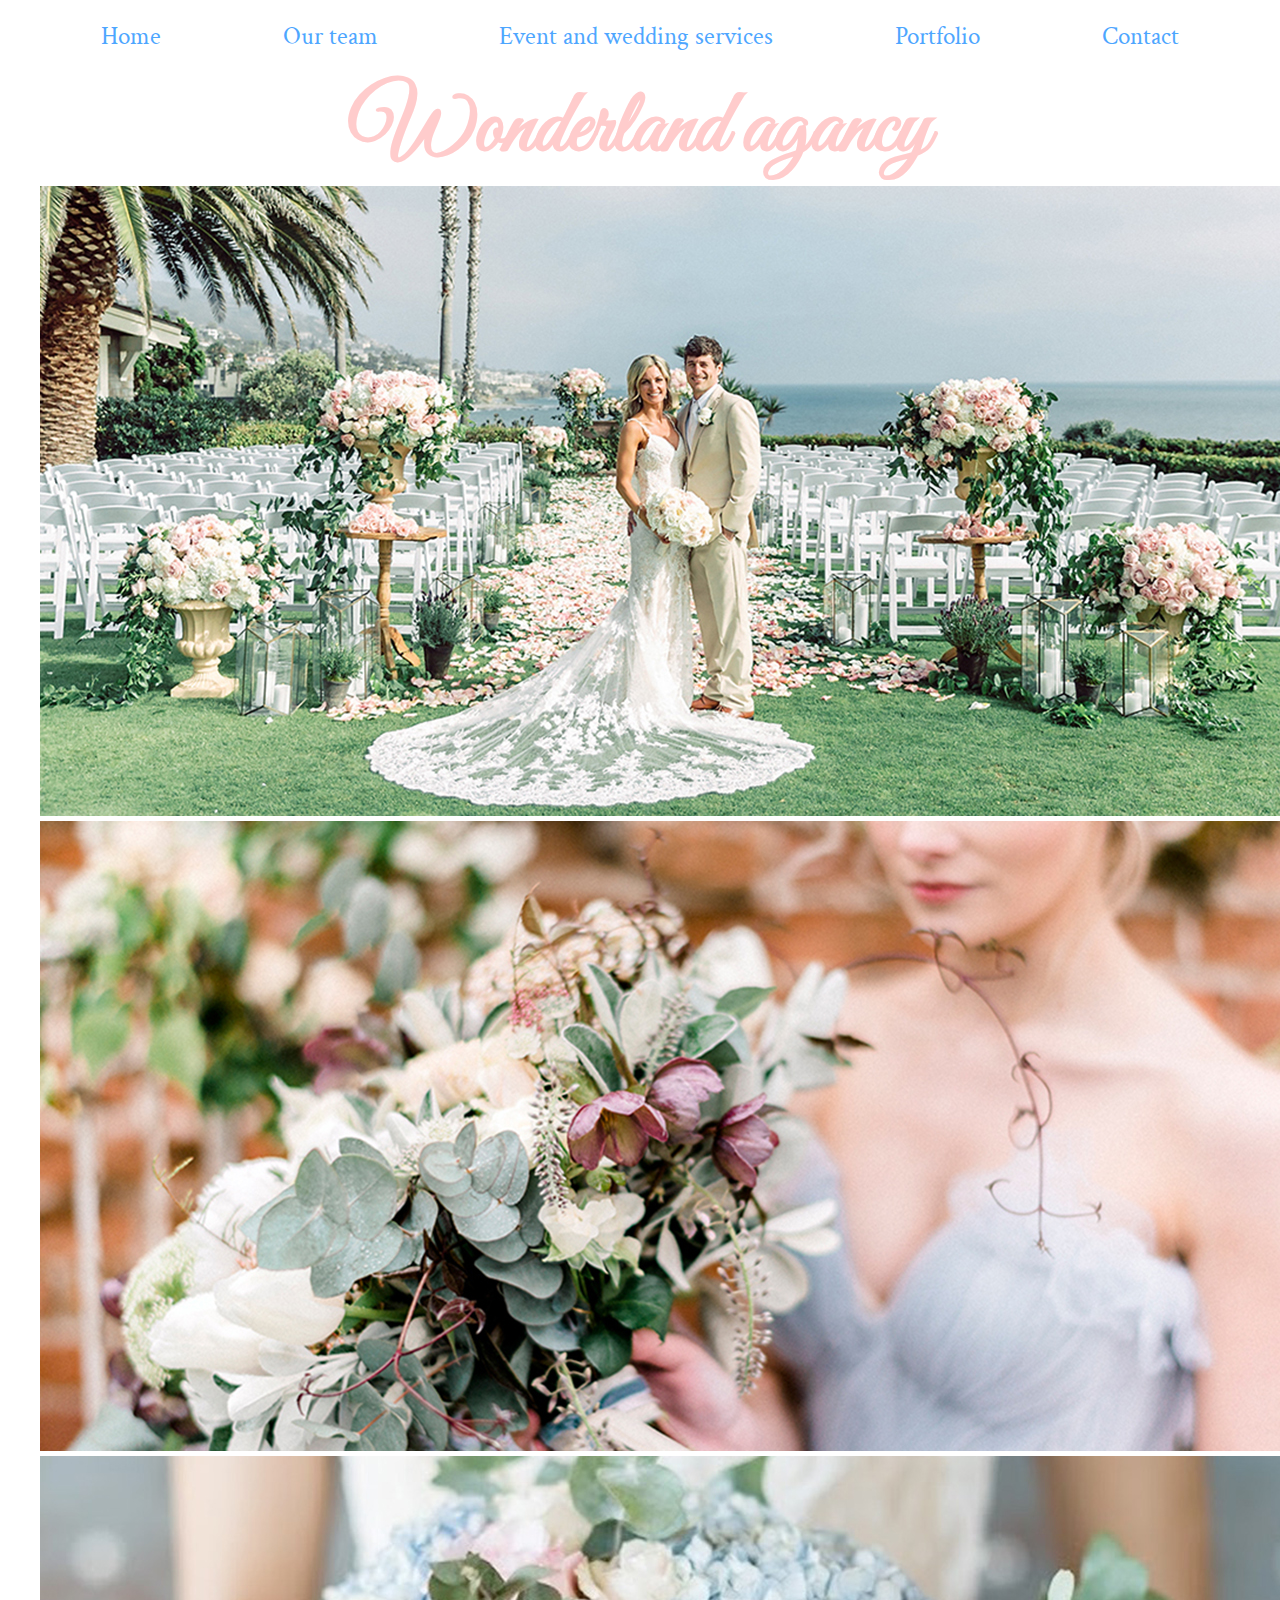
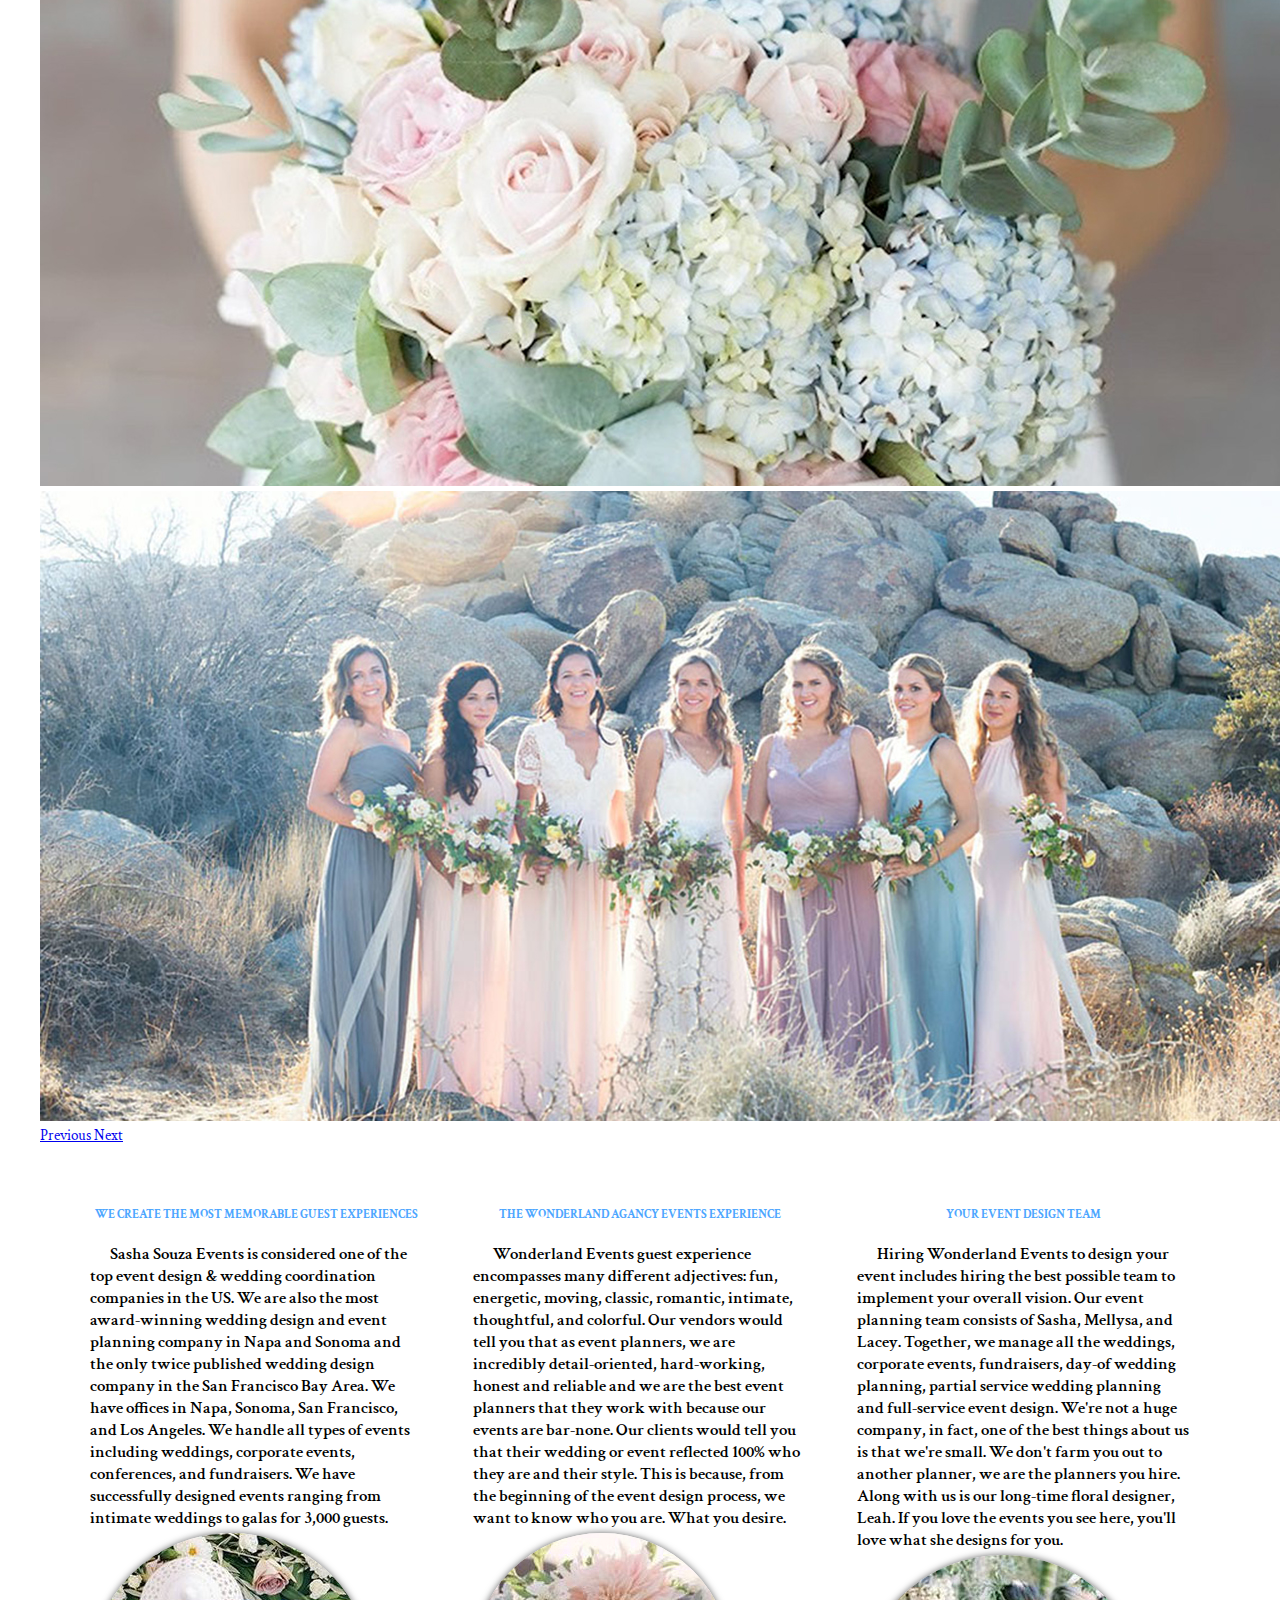
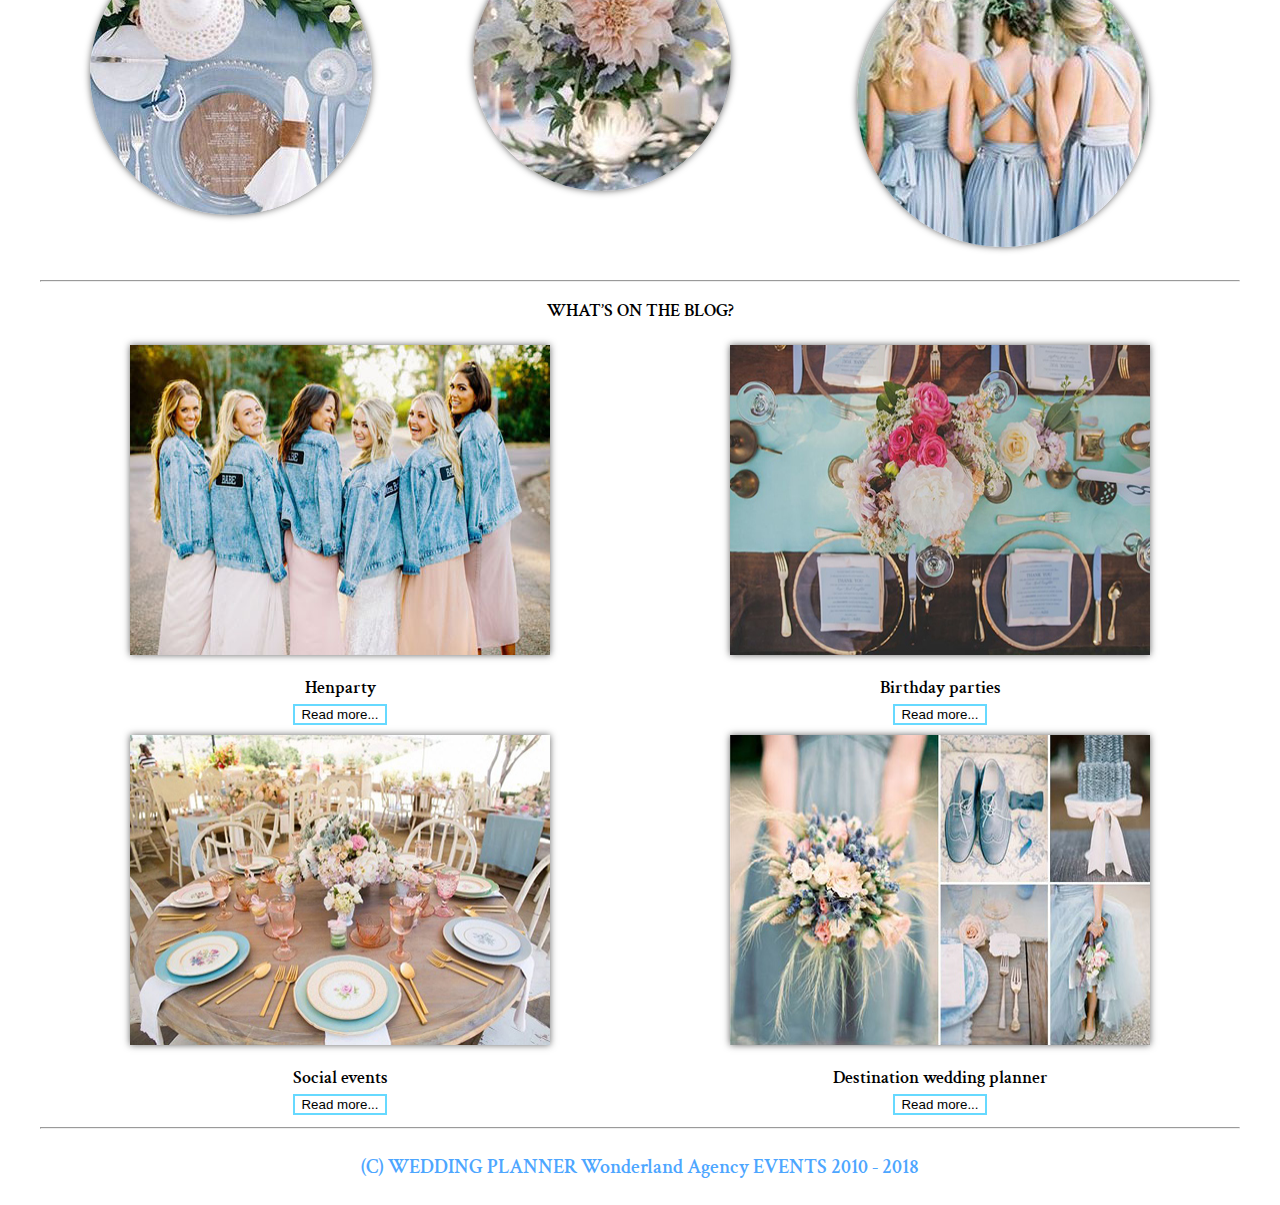
==== commit 5841370f: "new info" ====
--- a/index.html
+++ b/index.html
@@ -4,23 +4,21 @@
     <meta charset="UTF-8">
     <meta name="viewport" content="width=device-width, initial-scale=1.0">
     <meta http-equiv="X-UA-Compatible" content="ie=edge">
+    <link rel="shortcut icon" href="images/favicon.png" type="image/x-icon">
     <link rel="stylesheet" href="https://stackpath.bootstrapcdn.com/bootstrap/4.1.0/css/bootstrap.min.css" 
     integrity="sha384-9gVQ4dYFwwWSjIDZnLEWnxCjeSWFphJiwGPXr1jddIhOegiu1FwO5qRGvFXOdJZ4" crossorigin="anonymous">
-    <link rel="shortcut icon" href="images/favicon.png" type="image/x-icon">
     <link href="https://fonts.googleapis.com/css?family=Crimson+Text" rel="stylesheet">
     <link href="https://fonts.googleapis.com/css?family=Crimson+Text|Great+Vibes" rel="stylesheet">
     <link href="css/index.css" rel="stylesheet">
     <title>Wonderland agancy</title>
 </head>
 <body>
-    <div>
-        <header>
+   <header>
         <nav>
             <ul>
                 <li><a href="index.html">Home</a></li>
                 <li><a href="our-team.html">Our team</a></li>
                 <li><a href="event-and-wedding-services.html">Event and wedding services</a></li>
-                <li><a href="blog.html">Blog</a></li>
                 <li><a href="portfolio.html">Portfolio</a></li>
                 <li><a href="contact.html">Contact</a></li>
             </ul>
@@ -29,52 +27,60 @@
     <main>
         <section id="home">
             <h1 class="logo">Wonderland agancy</h1>
-            <img class="background" src="images/weddinghome.jpg" alt="Wedding">
-        </section>
-        <article>
-            <section class="short-info">
-                <div class="grid-section">
-                    <h3>EVENT PLANNING, EVENT DESIGN & WEDDING PLANNING…WE CREATE THE MOST MEMORABLE GUEST EXPERIENCES</h3>
-                    <p>Sasha Souza Events is considered one of the top event design & wedding coordination companies in the US. 
-            We are also the most award-winning wedding design and event planning company in Napa and Sonoma and the only 
-            twice published wedding design company in the San Francisco Bay Area. 
-            We have offices in Napa, Sonoma, San Francisco, and Los Angeles. 
-            We handle all types of events including weddings, corporate events, conferences, and fundraisers. 
-            We have successfully designed events ranging from intimate weddings to galas for 3,000 guests.</p>
+    <div class="jumbotrone">
+      <div id="carouselExampleControls" class="carousel slide" data-ride="carousel">
+  <div class="carousel-inner">
+    <div class="carousel-item active">
+      <img class="d-block w-100" src="images/wed-on-beach.jpg" alt="Wedding on the beach">
+    </div>
+    <div class="carousel-item">
+      <img class="d-block w-100" src="images/girl-with-bouquet.jpg" alt="Girl with bouquet">
+    </div>
+    <div class="carousel-item">
+      <img class="d-block w-100" src="images/pastel_flowers.jpg" alt="Pastel flowers">
+    </div>
+    <div class="carousel-item">
+      <img class="d-block w-100" src="images/girls.jpg" alt="Beautiful girls">
+    </div>
+  </div>
+  <a class="carousel-control-prev" href="#carouselExampleControls" role="button" data-slide="prev">
+    <span class="carousel-control-prev-icon" aria-hidden="true"></span>
+    <span class="sr-only">Previous</span>
+  </a>
+  <a class="carousel-control-next" href="#carouselExampleControls" role="button" data-slide="next">
+    <span class="carousel-control-next-icon" aria-hidden="true"></span>
+    <span class="sr-only">Next</span>
+  </a>
+</div>
+    </div>
+    <section class="short-info grid-section">
+                <div>
+                  <h5>WE CREATE THE MOST MEMORABLE GUEST EXPERIENCES</h5>
+                  <p>Sasha Souza Events is considered one of the top event design & wedding coordination companies in the US. 
+                  We are also the most award-winning wedding design and event planning company in Napa and Sonoma and the only 
+                  twice published wedding design company in the San Francisco Bay Area. 
+                  We have offices in Napa, Sonoma, San Francisco, and Los Angeles. 
+                  We handle all types of events including weddings, corporate events, conferences, and fundraisers. 
+                  We have successfully designed events ranging from intimate weddings to galas for 3,000 guests.</p>
+                  <img src="images/memorable-event.jpg" alt="Invatation card" class="round-img">
                 </div>
-                <div class="grid-section">
-                        <img src="images/wedding-kiss.jpg" alt="Wedding kiss" >
-                </div>
-                <div class="grid-section">
-                    <h3>THE WONDERLAND AGANCY EVENTS EXPERIENCE</h3>
-                    <p>The Sasha Souza Events guest experience encompasses many different adjectives: fun, energetic, moving, classic, romantic, intimate, thoughtful, and colorful. 
+                <div>
+                    <h5>THE WONDERLAND AGANCY EVENTS EXPERIENCE</h5>
+                    <p>Wonderland Events guest experience encompasses many different adjectives: fun, energetic, moving, classic, romantic, intimate, thoughtful, and colorful. 
             Our vendors would tell you that as event planners, we are incredibly detail-oriented, hard-working, honest and reliable and we are the best event planners that 
             they work with because our events are bar-none. Our clients would tell you that their wedding or event reflected 100% who they are and their style.  
-            This is because, from the beginning of the event design process, we want to know who you are. What you desire. What speaks to your brand and personality, 
-            because our events are designed only with you in mind. That's why we start with a lengthy event design questionnaire so we can find out who you are and design
-            the event around what means most to you.</p>
+            This is because, from the beginning of the event design process, we want to know who you are. What you desire. </p>
+                    <img src="images/experience.jpg" alt="Beautiful bouquet" class="round-img">
                 </div>
-                <div class="grid-section">
-                    <img src="images/wedding.jpg" alt="wedding" class="img-center">
-                </div>
-                <div class="grid-section">
-                    <h3>YOUR EVENT DESIGN TEAM</h3>
-                    <p>Hiring Sasha Souza Events to design your event includes hiring the best possible team to implement your overall vision.  
+                <div>
+                    <h5>YOUR EVENT DESIGN TEAM</h5>
+                    <p>Hiring Wonderland Events to design your event includes hiring the best possible team to implement your overall vision.  
             Our event planning team consists of Sasha, Mellysa, and Lacey.  Together, we manage all the weddings, corporate events, fundraisers, day-of wedding planning,
             partial service wedding planning and full-service event design.  We're not a huge company, in fact, one of the best things about us is that we're small. 
             We don't farm you out to another planner, we are the planners you hire.  Along with us is our long-time floral designer, Leah.  
-            If you love the events you see here, you'll love what she designs for you.  She's the most creative and talented floral designer you'll have ever met.  
-            We also refer you to the best caterers, musicians, cake baker, photographers, video filmmakers and every possible service you will need to plan your event.</p>
+            If you love the events you see here, you'll love what she designs for you.</p>
+                    <img src="images/wonderland-team.jpg" alt="Wonderland team" class="round-img">
                 </div>
-                <div>
-                    <p id="align-right">xo, Sasha, Mellysa & Lacey</p>
-                </div>
-            </section>
-            <section class="social_network">
-                <a href="https://www.facebook.com"><img src="images/facebook.png" alt="Facebook" class="sc-img"></a>
-                <a href="https://www.instagram.com/?hl=uk"><img src="images/instagram.png" alt="Instagram" class="sc-img"></a>
-                <a href="https://twitter.com/?lang=uk"><img src="images/twitter.png" alt="Twitter" class="sc-img"></a>
-                <a href="https://www.pinterest.com"><img src="images/pinterest.png" alt="Pinterest" class="sc-img"></a>
             </section>
                 <hr>
         </article>
@@ -107,91 +113,15 @@
             </div>
             <hr>
             </section>
-           <!-- <section id="contacts">
-                <h3>WANT INFORMATION RIGHT AWAY?</h3>
-                <p>Fill out the form below to get information about our wedding planning & design services.</p>
-                <div>
-                     <form action="https://formspree.io/julia.sokil.1993@gmail.com" method="POST">
-                        <p><i>What Type of Event Are You Planning?</i></p>
-                        <label>
-                            <input type="radio" name="type-of-planning" value="wedding">Wedding<br>
-                        </label>
-                        <label>
-                            <input type="radio" name="type-of-planning" value="birthday">Birthday<br>
-                        </label>
-                        <label>
-                            <input type="radio" name="type-of-planning" value="corporate-event">Corporate event<br>
-                        </label>
-                        <label>
-                            <input type="radio" name="type-of-planning" value="henparty/bachelor-party">Henparty/Bachelor party<br>
-                        </label>
-                        <br>
-                        <label>
-                            Name:<br>
-                            <input type="text" name="name"><br>
-                        </label>
-                        <br>
-                        <label>
-                            E-mail:<br>
-                            <input type="email" name="email"><br>
-                        </label>
-                        <br>
-                        <label>
-                            Phone number:<br>
-                            <input type="number" name="number"><br>
-                        </label>
-                        <br>
-                        <label>
-                            Event date or Season/Year:<br>
-                            <input type="date" name="date"><br>
-                        </label>
-                        <br>
-                        <label>
-                            Number of Guests:<br>
-                            <input type="number" name="number-of-guests"><br>
-                        </label>
-                        <br>
-                        <p>What services are you interested in?</p>
-                        <label>
-                            <input type="checkbox" name="what-services-are-you-interested-in" value="full-service-event-design">Full Service Event Design<br>
-                        </label>
-                        <label>
-                            <input type="checkbox" name="what-services-are-you-interested-in" value="partial-service-wedding-or-event-planning">Partial Service Wedding or Event Planning<br>
-                        </label>
-                        <label>
-                            <input type="checkbox" name="what-services-are-you-interested-in" value="month-of-wedding-planning">Month of Wedding Planning<br>
-                        </label>
-                        <label>
-                            <input type="checkbox" name="what-services-are-you-interested-in" value="meeting/conference-planning">Meeting/Conference Planning<br>
-                        </label>
-                        <label>
-                            <input type="checkbox" name="what-services-are-you-interested-in" value="incentive-event">Incentive Event<br>
-                        </label>
-                        <p>Estimated Budget</p>
-                        <select name="budget">
-                            <option value="unsure">Unsure, need advise</option>
-                            <option value="30">Under 30000$</option>
-                            <option value="30-50">30000$-50000$</option>
-                            <option value="over50">Over 50000$</option>
-                        </select>
-                        <br><br>
-                        <button type="submit">SEND</button>
-                    </form>
-                </div>
-            </section>
-            <p class="contacts">If you're having an issue with the form above, please send an email to julia@wonderlandevents.com</p>
-            <p class="contacts">We would also love to speak with you over the phone, please give us a call to discuss your event:  1-866-353-8160</p>-->
-        </article>
     </main>
     <footer>
-            <p><b>(C) WEDDING PLANNER Wonderland Agency EVENTS 2010 - 2018</b></p>
+            <p>(C) WEDDING PLANNER Wonderland Agency EVENTS 2010 - 2018</p>
     </footer>
-    </div>
-    <script src="https://code.jquery.com/jquery-3.3.1.slim.min.js" integrity="sha384-q8i/X+965DzO0rT7abK41JStQIAqVgRVzpbzo5smXKp4YfRvH+8abtTE1Pi6jizo" 
-    crossorigin="anonymous"></script>
-    <script src="https://cdnjs.cloudflare.com/ajax/libs/popper.js/1.14.0/umd/popper.min.js" integrity="sha384-cs/chFZiN24E4KMATLdqdvsezGxaGsi4hLGOzlXwp5UZB1LY//
-    20VyM2taTB4QvJ" crossorigin="anonymous"></script>
-    <script src="https://stackpath.bootstrapcdn.com/bootstrap/4.1.0/js/bootstrap.min.js" integrity="sha384-uefMccjFJAIv6A+rW+L4AHf99KvxDjWSu1z9VI8SKNVmz4sk7buKt/
-    6v9KI65qnm" crossorigin="anonymous"></script>
+    <script src="https://code.jquery.com/jquery-3.3.1.slim.min.js" 
+    integrity="sha384-q8i/X+965DzO0rT7abK41JStQIAqVgRVzpbzo5smXKp4YfRvH+8abtTE1Pi6jizo" crossorigin="anonymous"></script>
+    <script src="https://cdnjs.cloudflare.com/ajax/libs/popper.js/1.14.0/umd/popper.min.js" 
+    integrity="sha384-cs/chFZiN24E4KMATLdqdvsezGxaGsi4hLGOzlXwp5UZB1LY//20VyM2taTB4QvJ" crossorigin="anonymous"></script>
+    <script src="https://stackpath.bootstrapcdn.com/bootstrap/4.1.0/js/bootstrap.min.js" 
+    integrity="sha384-uefMccjFJAIv6A+rW+L4AHf99KvxDjWSu1z9VI8SKNVmz4sk7buKt/6v9KI65qnm" crossorigin="anonymous"></script>
 </body>
 </html>--- a/css/index.css
+++ b/css/index.css
@@ -38,51 +38,38 @@
     background-color: #66d9ff;
     color: #fff;
 }
+
 .logo {
     font-family: Great Vibes, sans-serif;
     font-size: 6em;
     color: hsl(0, 100%, 90%);
     text-align: center;
     margin: 0 auto;
+    font-weight: 900;
 }
 
-.background {
-    width: 90%;
-    margin-left: auto;
-	margin-right: auto;
-	display: block;
-}
-h3 {
-    text-align: center;
-    font-family: crimson text, serif !important;
-    padding: 10px;
-}
-.short-info p {
-    text-indent: 30px;
-    text-align: justify;
-    padding: 0 0 15px 0;
-    
+.grid-section {
+    display: grid;
+    grid-template-columns: repeat(3, [col] 1fr ) ;
+    grid-column-gap: 50px;
+    padding: 20px 50px;
     
 }
-
-.img-center {
-    height: 60%;
-    
-    display: block;
-    margin: auto;
-}
-#align-right {
-    text-align: right;
-} 
-.social_network {
+.short-info h5 {
     text-align: center;
+    color: #4da6ff;
+    font-weight: 900;
 }
 
-.sc-img {
-    height: 52px;
-    width: 52px;
-    display: inline-block;
-    margin: auto;
+.short-info p {
+    text-indent: 20px;
+    font-weight: 600;
+    font-size: 17px;
+}
+
+.round-img {
+    border-radius: 2000px; 
+    box-shadow: 0 0 7px #666;
 }
 
 .grid {
@@ -100,6 +87,19 @@
     width: 420px;
     display:inline-block;
     margin:auto;
+    box-shadow: 0 0 7px #666;
+}
+
+h3 {
+    text-align: center;
+    font-weight: 600;
+}
+
+p {
+    margin-top: 1rem;
+    margin-bottom: 0.3rem;
+    font-size: 18px;
+    font-weight: 600;
 }
 
 button {
@@ -111,49 +111,18 @@
     background-color: #66d9ff;
 }
 
-.contacts {
- text-align: center;   
+.jumbotrone {
+    margin-bottom: 20px;
 }
 
 footer {
     color: #4da6ff;
+    font-weight: 600;
+    margin: 25px;
 }
 
 footer p {
     text-align: center;
+    font-size: 20px;
 }
 
-@media screen and (max-width:1199px) {
-    li a {
-    padding: 0;
-}
-.blog-img {
-    height: 60%;
-    width: 60%;
-}
-.short-info p {
-    margin:0 25px;
-}
-.short-info h3 {
-    margin: 0 15px;
-}
-form {
-    margin: 0 25px;
-}
-p {
-    margin: 0 25px;
-}
-}
-@media screen and (max-width:414px) {
-  .grid {
-    display: grid;
-    grid-template-columns:100%;
-    text-align:center;
-}
-.logo {
-    font-size: 3em;
-}
-p {
-    margin: 0 25px; 
-}
-}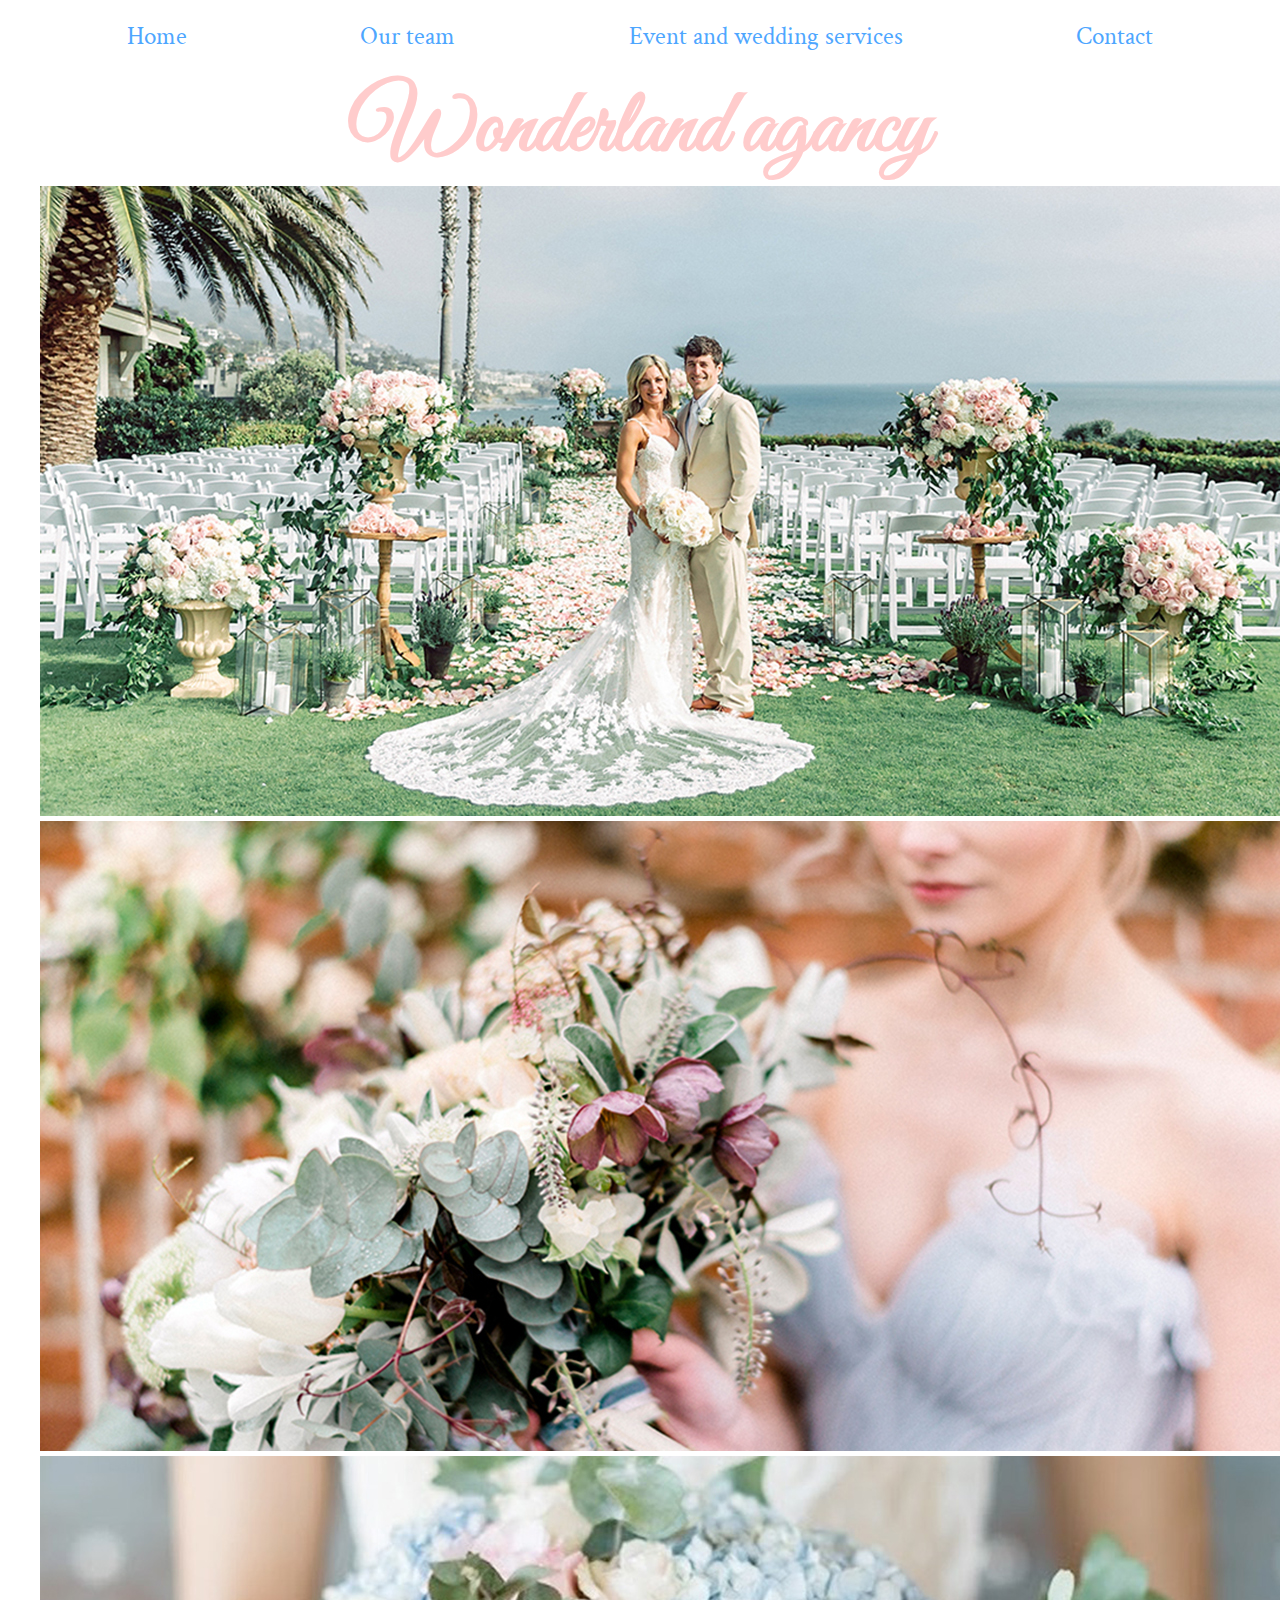
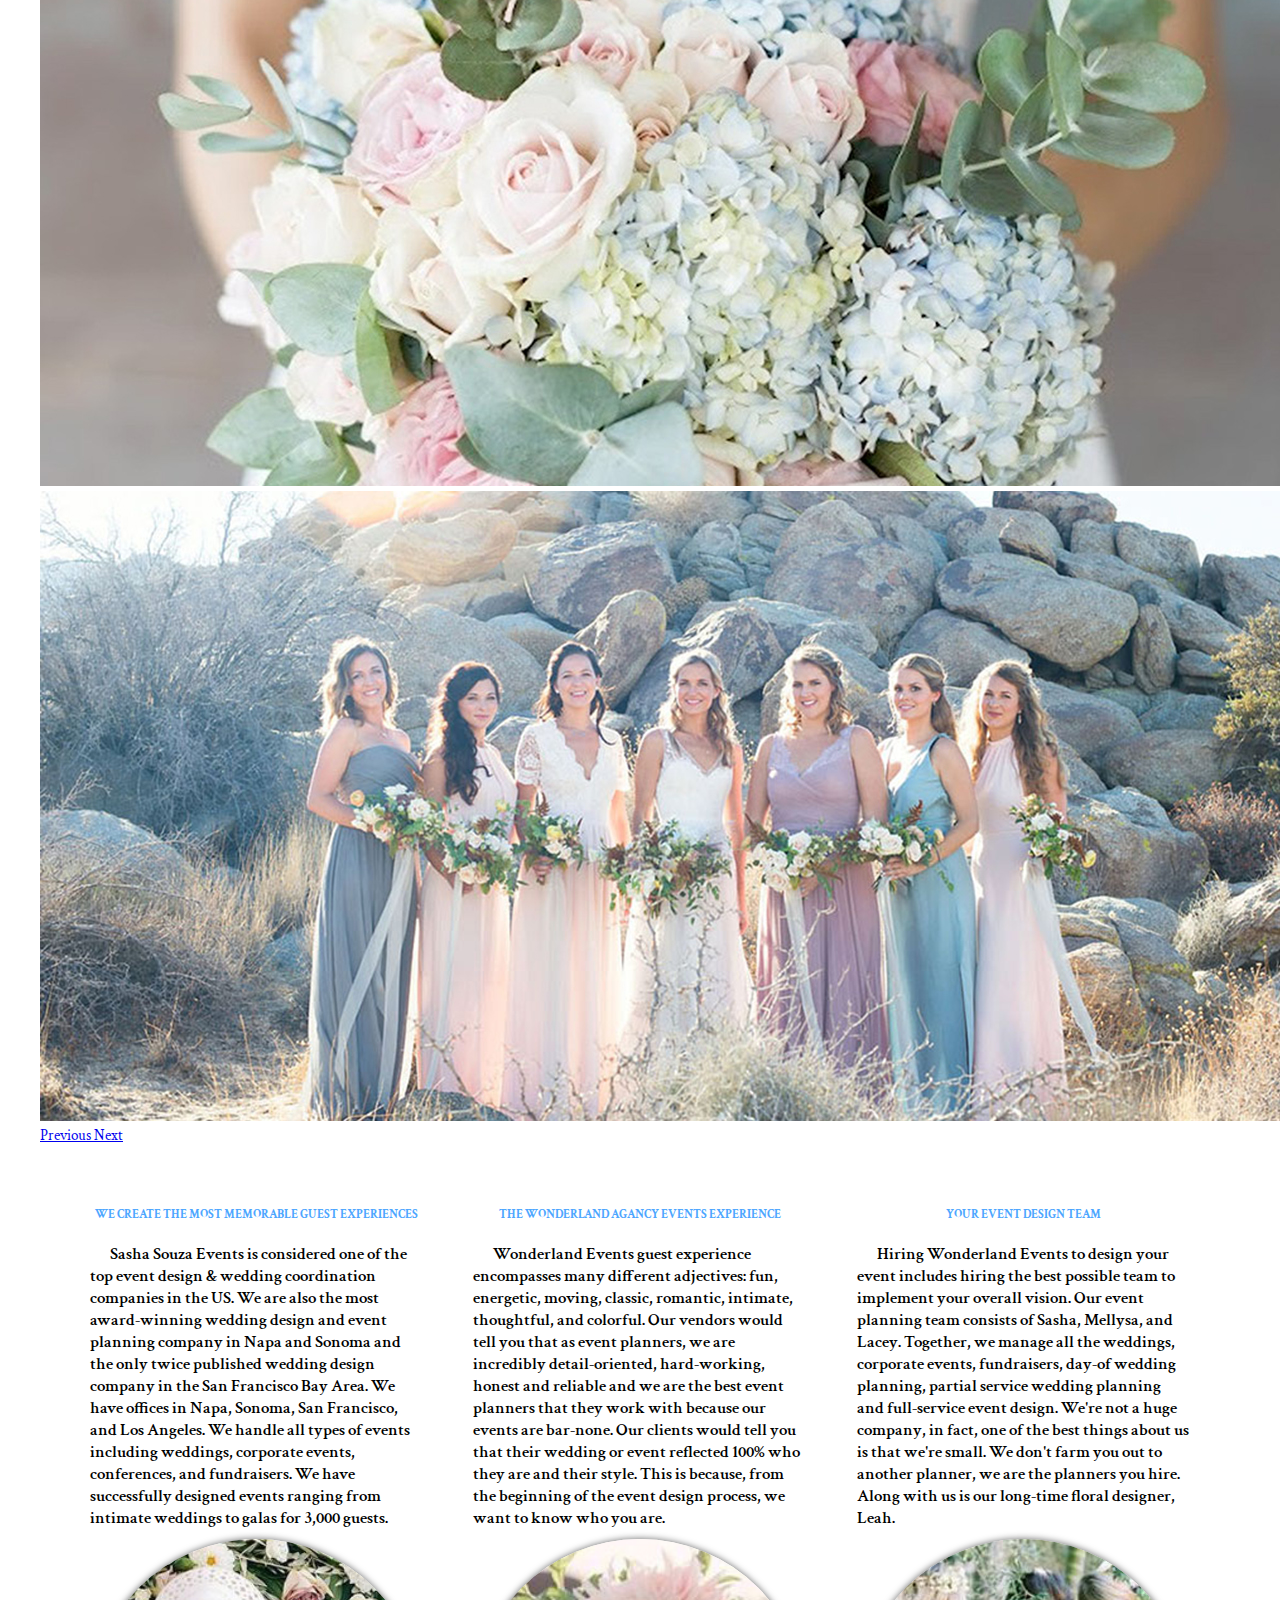
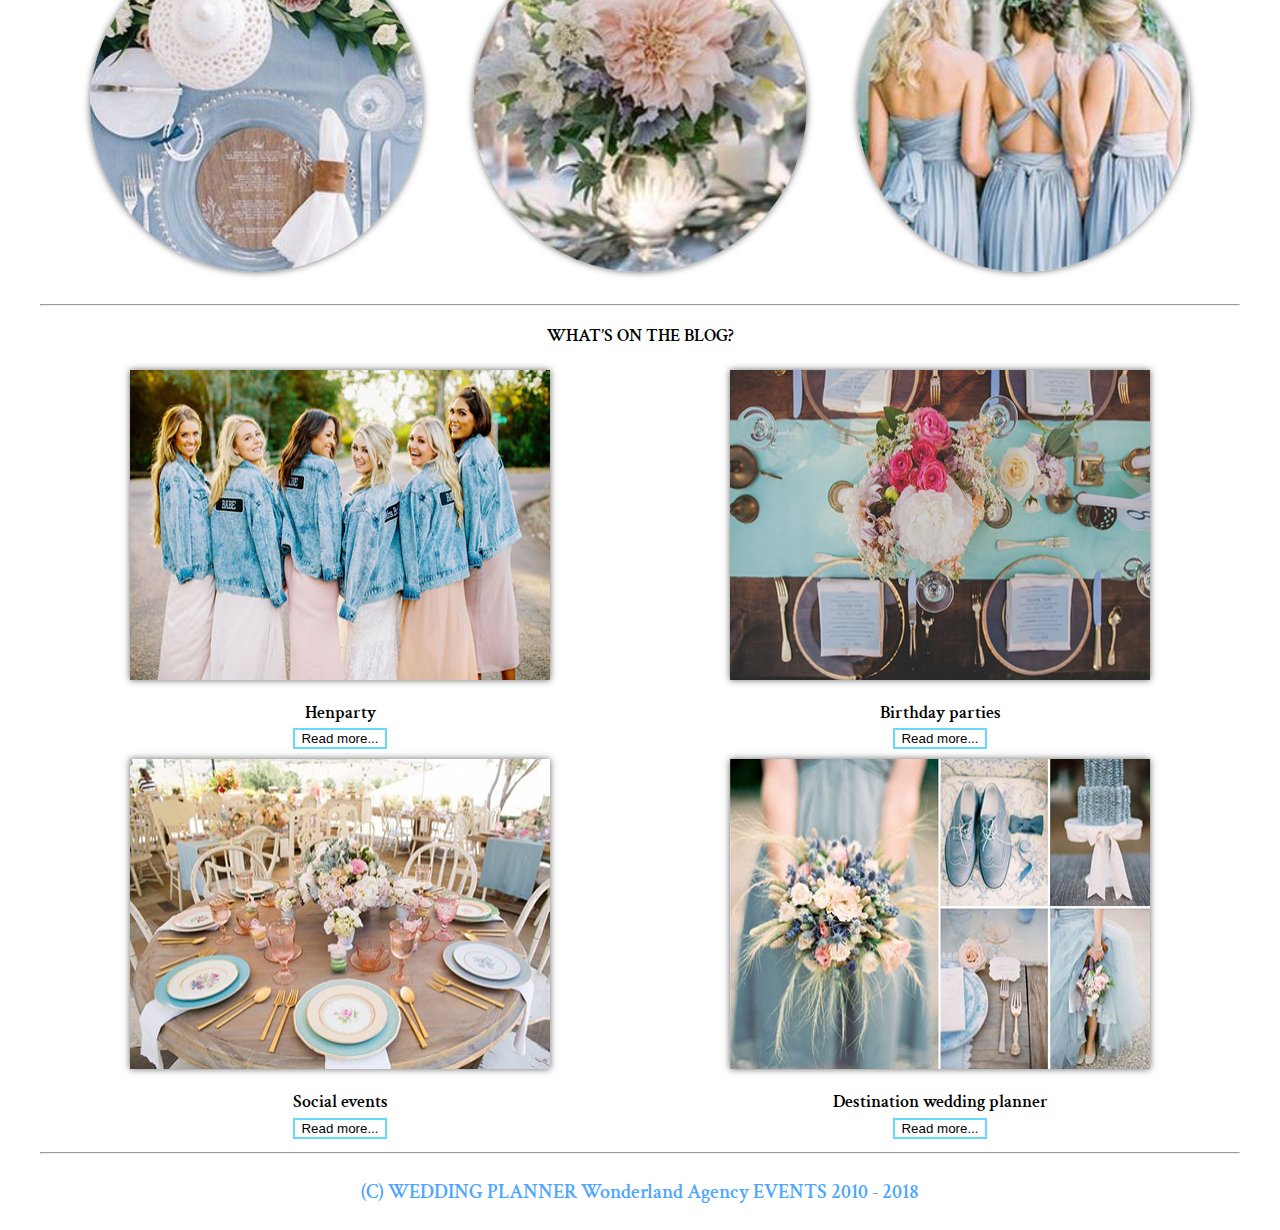
==== commit a787ea49: "responsive" ====
--- a/index.html
+++ b/index.html
@@ -14,12 +14,36 @@
 </head>
 <body>
    <header>
+       <div class="container">
+           <nav class="navbar navbar-expand-lg navbar-light bg-light">
+                <button class="navbar-toggler" type="button" data-toggle="collapse" data-target="#navbarTogglerDemo01" 
+                aria-controls="navbarTogglerDemo01" aria-expanded="false" aria-label="Toggle navigation">
+                    <span class="navbar-toggler-icon"></span>
+                </button>
+                <div class="collapse navbar-collapse" id="navbarTogglerDemo01">
+                    <a class="navbar-brand" href="#"></a>
+                    <ul class="navbar-nav mr-auto mt-2 mt-lg-0">
+                      <li class="nav-item active">
+                        <a class="nav-link" href="index.html">Home <span class="sr-only">(current)</span></a>
+                      </li>
+                      <li class="nav-item">
+                        <a class="nav-link" href="our-team.html">Our team</a>
+                      </li>
+                      <li class="nav-item">
+                        <a class="nav-link disabled" href="event-and-wedding-services.html">Event and wedding services</a>
+                      </li>
+                      <li class="nav-item">
+                        <a class="nav-link disabled" href="contact.html">Contact</a>
+                      </li>
+                    </ul>
+                </div>
+            </nav>
+        </div> 
         <nav>
             <ul>
                 <li><a href="index.html">Home</a></li>
                 <li><a href="our-team.html">Our team</a></li>
                 <li><a href="event-and-wedding-services.html">Event and wedding services</a></li>
-                <li><a href="portfolio.html">Portfolio</a></li>
                 <li><a href="contact.html">Contact</a></li>
             </ul>
         </nav>
@@ -27,71 +51,68 @@
     <main>
         <section id="home">
             <h1 class="logo">Wonderland agancy</h1>
-    <div class="jumbotrone">
-      <div id="carouselExampleControls" class="carousel slide" data-ride="carousel">
-  <div class="carousel-inner">
-    <div class="carousel-item active">
-      <img class="d-block w-100" src="images/wed-on-beach.jpg" alt="Wedding on the beach">
-    </div>
-    <div class="carousel-item">
-      <img class="d-block w-100" src="images/girl-with-bouquet.jpg" alt="Girl with bouquet">
-    </div>
-    <div class="carousel-item">
-      <img class="d-block w-100" src="images/pastel_flowers.jpg" alt="Pastel flowers">
-    </div>
-    <div class="carousel-item">
-      <img class="d-block w-100" src="images/girls.jpg" alt="Beautiful girls">
-    </div>
-  </div>
-  <a class="carousel-control-prev" href="#carouselExampleControls" role="button" data-slide="prev">
-    <span class="carousel-control-prev-icon" aria-hidden="true"></span>
-    <span class="sr-only">Previous</span>
-  </a>
-  <a class="carousel-control-next" href="#carouselExampleControls" role="button" data-slide="next">
-    <span class="carousel-control-next-icon" aria-hidden="true"></span>
-    <span class="sr-only">Next</span>
-  </a>
-</div>
-    </div>
-    <section class="short-info grid-section">
+            <div class="jumbotrone">
+                <div id="carouselExampleControls" class="carousel slide" data-ride="carousel">
+                    <div class="carousel-inner">
+                        <div class="carousel-item active">
+                            <img class="d-block w-100" src="images/wed-on-beach.jpg" alt="Wedding on the beach">
+                        </div>
+                        <div class="carousel-item">
+                            <img class="d-block w-100" src="images/girl-with-bouquet.jpg" alt="Girl with bouquet">
+                        </div>
+                        <div class="carousel-item">
+                            <img class="d-block w-100" src="images/pastel_flowers.jpg" alt="Pastel flowers">
+                        </div>
+                        <div class="carousel-item">
+                            <img class="d-block w-100" src="images/girls.jpg" alt="Beautiful girls">
+                        </div>
+                    </div>
+                    <a class="carousel-control-prev" href="#carouselExampleControls" role="button" data-slide="prev">
+                        <span class="carousel-control-prev-icon" aria-hidden="true"></span>
+                        <span class="sr-only">Previous</span>
+                    </a>
+                    <a class="carousel-control-next" href="#carouselExampleControls" role="button" data-slide="next">
+                        <span class="carousel-control-next-icon" aria-hidden="true"></span>
+                        <span class="sr-only">Next</span>
+                        </a>
+                </div>
+            </div>
+            <section class="short-info grid-section">
                 <div>
-                  <h5>WE CREATE THE MOST MEMORABLE GUEST EXPERIENCES</h5>
-                  <p>Sasha Souza Events is considered one of the top event design & wedding coordination companies in the US. 
-                  We are also the most award-winning wedding design and event planning company in Napa and Sonoma and the only 
-                  twice published wedding design company in the San Francisco Bay Area. 
-                  We have offices in Napa, Sonoma, San Francisco, and Los Angeles. 
-                  We handle all types of events including weddings, corporate events, conferences, and fundraisers. 
-                  We have successfully designed events ranging from intimate weddings to galas for 3,000 guests.</p>
-                  <img src="images/memorable-event.jpg" alt="Invatation card" class="round-img">
+                    <h5>WE CREATE THE MOST MEMORABLE GUEST EXPERIENCES</h5>
+                    <p>Sasha Souza Events is considered one of the top event design & wedding coordination companies in the US. 
+                    We are also the most award-winning wedding design and event planning company in Napa and Sonoma and the only 
+                    twice published wedding design company in the San Francisco Bay Area. 
+                    We have offices in Napa, Sonoma, San Francisco, and Los Angeles. 
+                    We handle all types of events including weddings, corporate events, conferences, and fundraisers. 
+                    We have successfully designed events ranging from intimate weddings to galas for 3,000 guests.</p>
+                    <img src="images/memorable-event.jpg" alt="Invatation card" class="round-img">
                 </div>
                 <div>
                     <h5>THE WONDERLAND AGANCY EVENTS EXPERIENCE</h5>
                     <p>Wonderland Events guest experience encompasses many different adjectives: fun, energetic, moving, classic, romantic, intimate, thoughtful, and colorful. 
-            Our vendors would tell you that as event planners, we are incredibly detail-oriented, hard-working, honest and reliable and we are the best event planners that 
-            they work with because our events are bar-none. Our clients would tell you that their wedding or event reflected 100% who they are and their style.  
-            This is because, from the beginning of the event design process, we want to know who you are. What you desire. </p>
+                    Our vendors would tell you that as event planners, we are incredibly detail-oriented, hard-working, honest and reliable and we are the best event planners that 
+                    they work with because our events are bar-none. Our clients would tell you that their wedding or event reflected 100% who they are and their style.  
+                    This is because, from the beginning of the event design process, we want to know who you are. </p>
                     <img src="images/experience.jpg" alt="Beautiful bouquet" class="round-img">
                 </div>
                 <div>
                     <h5>YOUR EVENT DESIGN TEAM</h5>
                     <p>Hiring Wonderland Events to design your event includes hiring the best possible team to implement your overall vision.  
-            Our event planning team consists of Sasha, Mellysa, and Lacey.  Together, we manage all the weddings, corporate events, fundraisers, day-of wedding planning,
-            partial service wedding planning and full-service event design.  We're not a huge company, in fact, one of the best things about us is that we're small. 
-            We don't farm you out to another planner, we are the planners you hire.  Along with us is our long-time floral designer, Leah.  
-            If you love the events you see here, you'll love what she designs for you.</p>
+                    Our event planning team consists of Sasha, Mellysa, and Lacey.  Together, we manage all the weddings, corporate events, fundraisers, day-of wedding planning,
+                    partial service wedding planning and full-service event design.  We're not a huge company, in fact, one of the best things about us is that we're small. 
+                    We don't farm you out to another planner, we are the planners you hire.  Along with us is our long-time floral designer, Leah.</p>
                     <img src="images/wonderland-team.jpg" alt="Wonderland team" class="round-img">
                 </div>
             </section>
-                <hr>
-        </article>
-        <article>
+            <hr>
             <section id="blog">
                 <h3>WHAT’S ON THE BLOG?</h3>
                 <div class="grid">
                     <div class="grid-itm"> <img src="images/henparty.jpg" alt="Henparty" class="blog-img">
-                    <div>
-                        <p>Henparty</p>
-                        <a href="https://www.google.com.ua/?gws_rd=ssl" ><button class="btn btn-info btn-sm">Read more...</button></a>
+                        <div>
+                            <p>Henparty</p>
+                            <a href="https://www.google.com.ua/?gws_rd=ssl" ><button class="btn btn-info btn-sm">Read more...</button></a>
                     </div>
                     </div>
                     <div class="grid-itm"><img src="images/bparty.jpg" alt="Birthday party" class="blog-img">
@@ -108,14 +129,14 @@
                     </div>
                     <div class="grid-itm"><img src="images/wedplaner.jpg" alt="Table" class="blog-img">
                         <p>Destination wedding planner</p>
-                    <a href="https://www.google.com.ua/?gws_rd=ssl"><button class="btn btn-info btn-sm">Read more...</button></a>
+                        <a href="https://www.google.com.ua/?gws_rd=ssl"><button class="btn btn-info btn-sm">Read more...</button></a>
                     </div>
-            </div>
-            <hr>
+                </div>
+                <hr>
             </section>
     </main>
     <footer>
-            <p>(C) WEDDING PLANNER Wonderland Agency EVENTS 2010 - 2018</p>
+        <p>(C) WEDDING PLANNER Wonderland Agency EVENTS 2010 - 2018</p>
     </footer>
     <script src="https://code.jquery.com/jquery-3.3.1.slim.min.js" 
     integrity="sha384-q8i/X+965DzO0rT7abK41JStQIAqVgRVzpbzo5smXKp4YfRvH+8abtTE1Pi6jizo" crossorigin="anonymous"></script>
--- a/css/index.css
+++ b/css/index.css
@@ -39,6 +39,10 @@
     color: #fff;
 }
 
+.container {
+    display: none;
+}
+
 .logo {
     font-family: Great Vibes, sans-serif;
     font-size: 6em;
@@ -65,11 +69,13 @@
     text-indent: 20px;
     font-weight: 600;
     font-size: 17px;
+    margin-bottom: 10px;
 }
 
 .round-img {
     border-radius: 2000px; 
     box-shadow: 0 0 7px #666;
+    width: 100%;
 }
 
 .grid {
@@ -126,3 +132,66 @@
     font-size: 20px;
 }
 
+@media screen and (max-width:1199px) {
+    li a {
+    padding: 0;
+}
+
+.grid-section {
+    margin: 10px;
+    grid-column-gap: 10px;
+}
+.blog-img {
+    height: 60%;
+    width: 60%;
+}
+.short-info p {
+    margin:0 25px;
+}
+.short-info h3 {
+    margin: 0 15px;
+}
+
+p {
+    margin: 0 25px;
+}
+}
+@media screen and (max-width:414px) {
+    
+    nav {
+        display: none;
+    }
+    
+   .container {
+       display: block;
+   } 
+    
+    .bg-light {
+        background-color: none;
+    }
+    
+    .grid {
+        display: grid;
+        grid-template-columns:100%;
+        text-align:center;
+    }
+
+    .grid-section {
+        grid-template-columns: 100% ;
+        margin: 10px;
+    }
+
+    .round-img {
+        width: 70%;
+        margin: 5% 20%;
+    }
+
+    .logo {
+        font-size: 3em;
+    }
+    p {
+        margin: 0 25px; 
+    }
+
+
+}